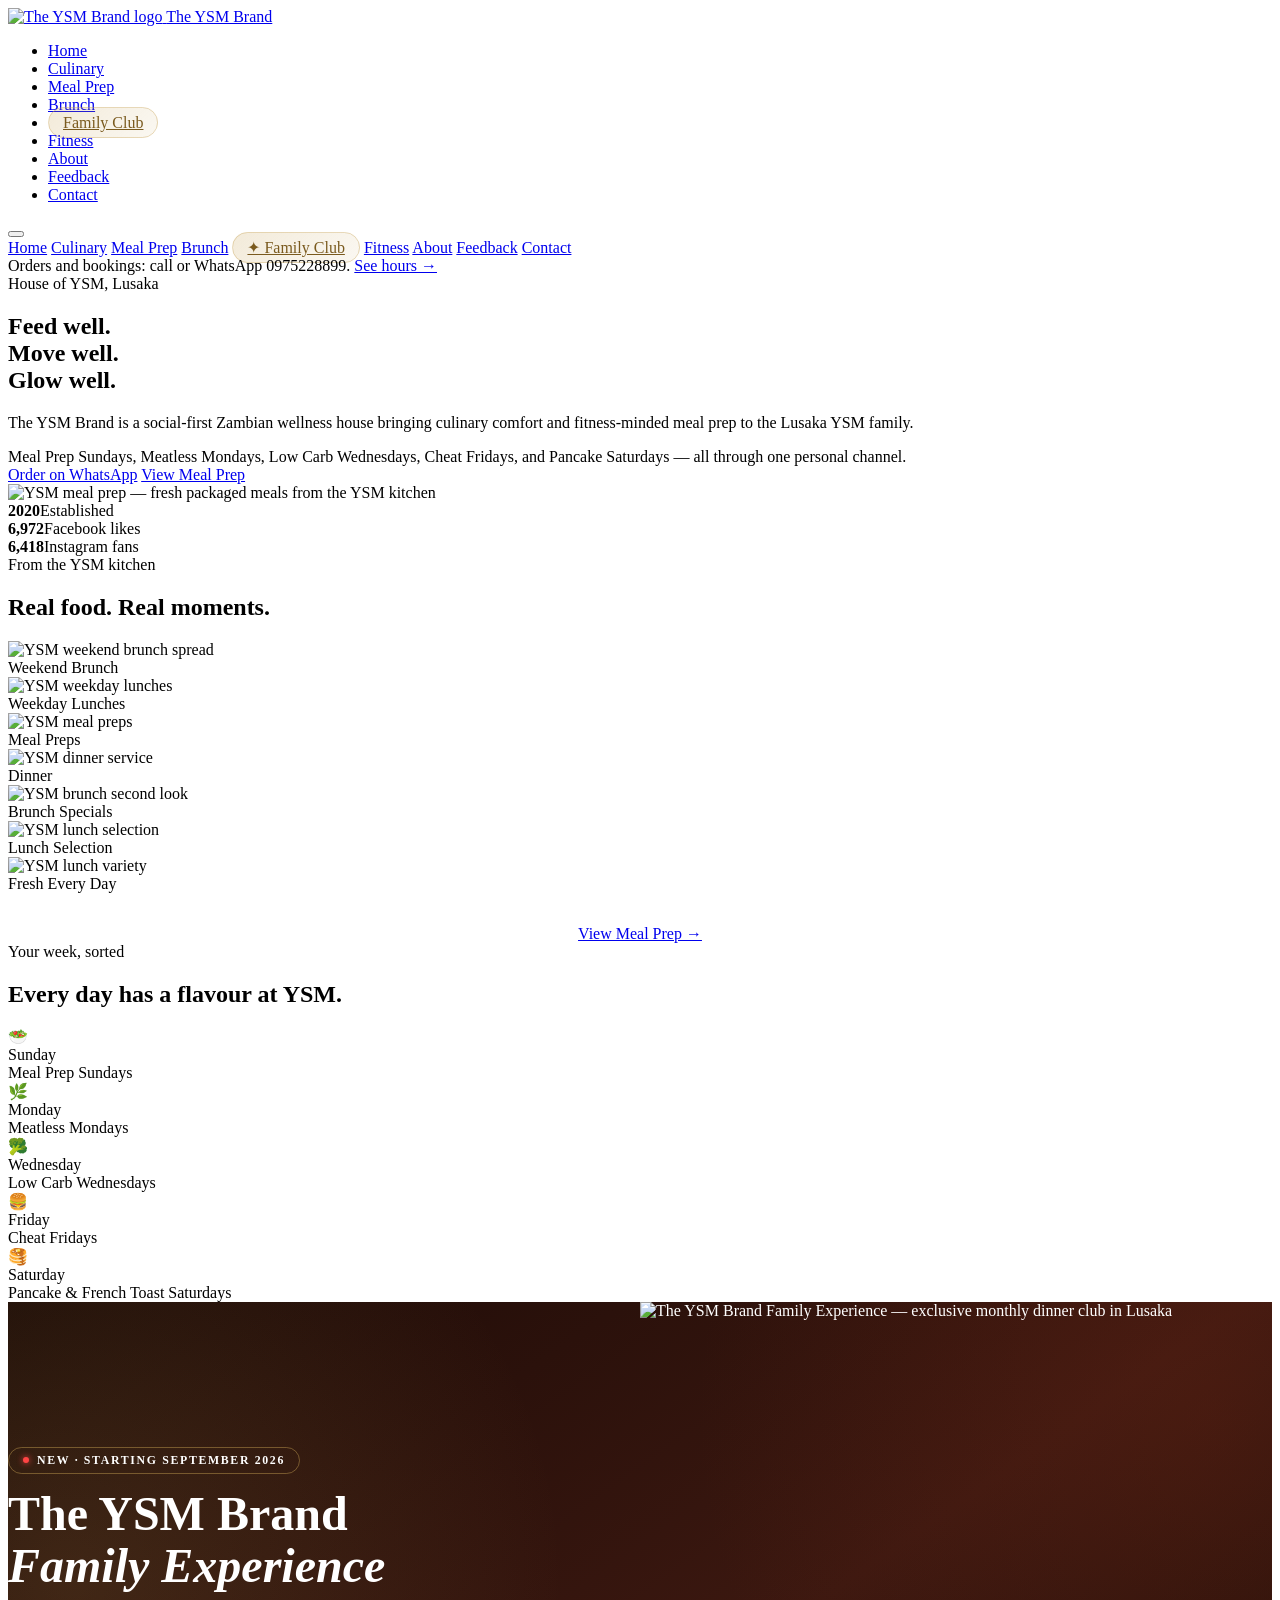
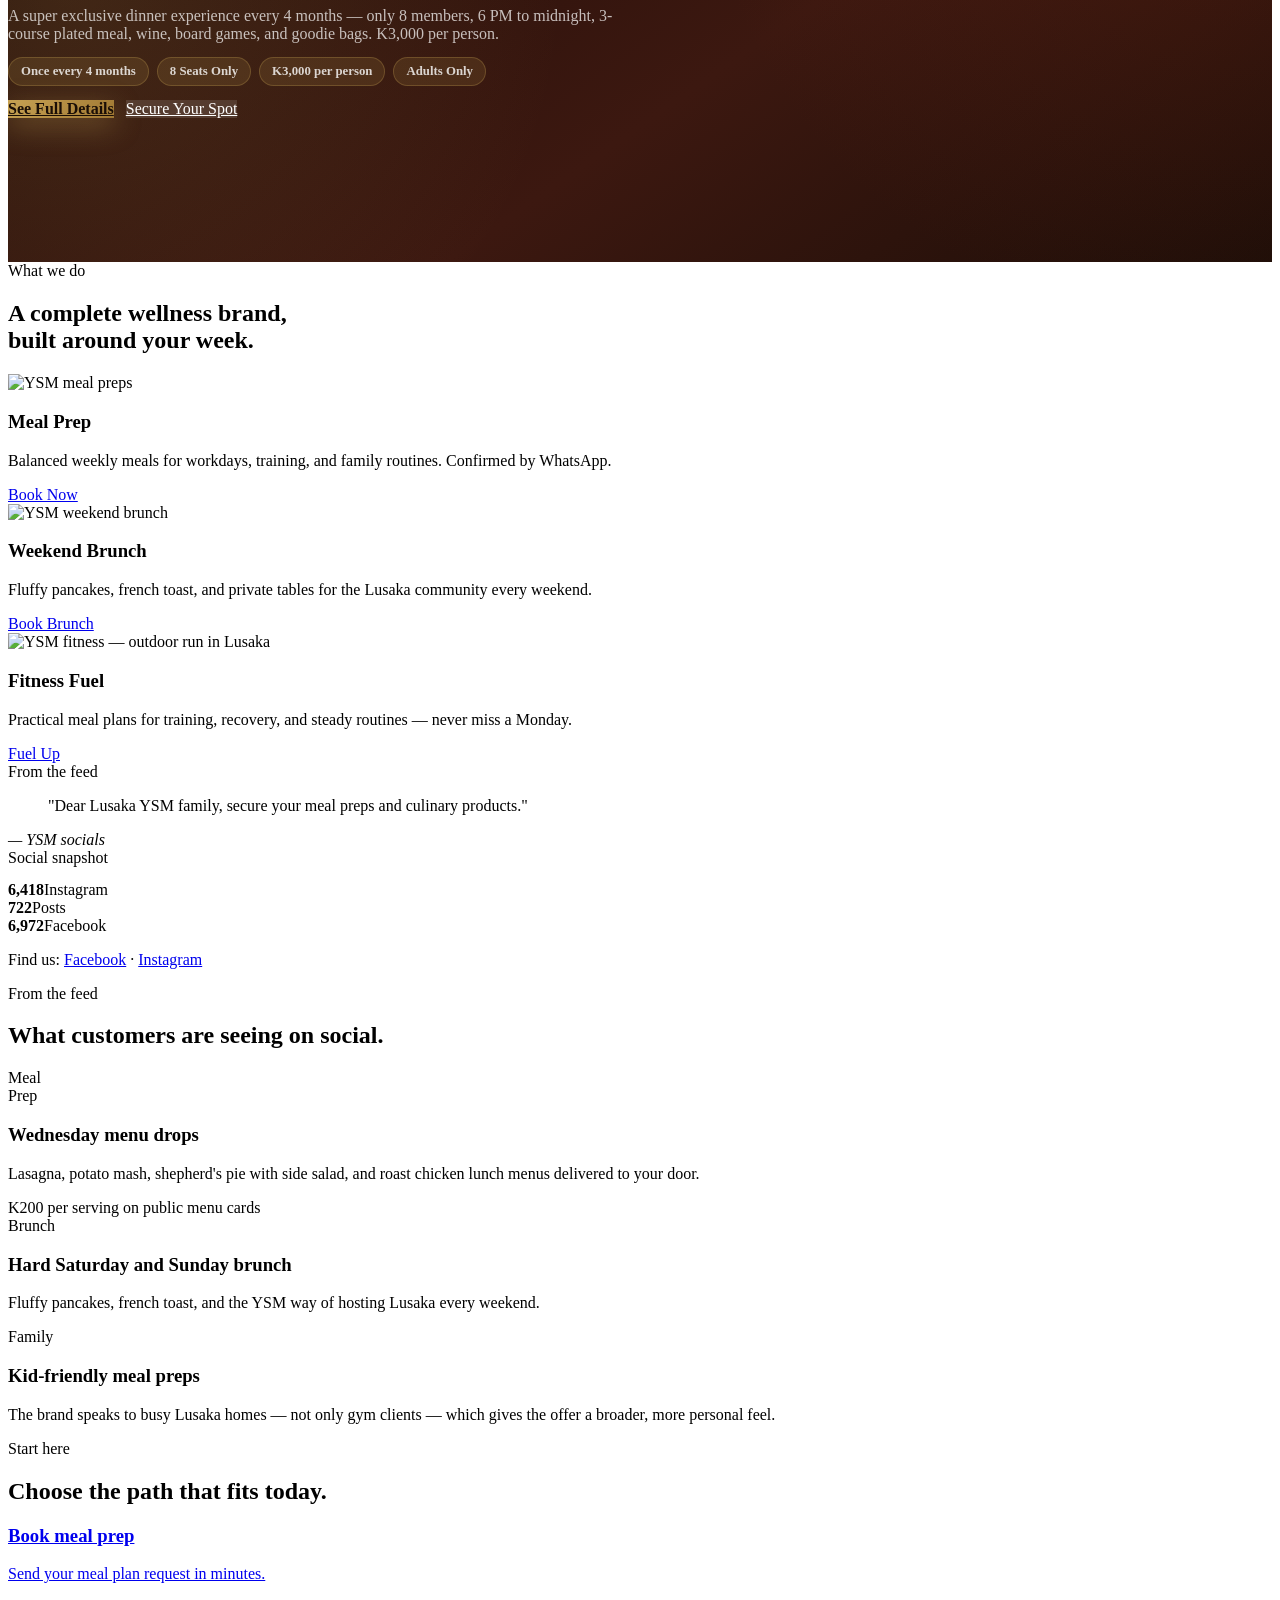
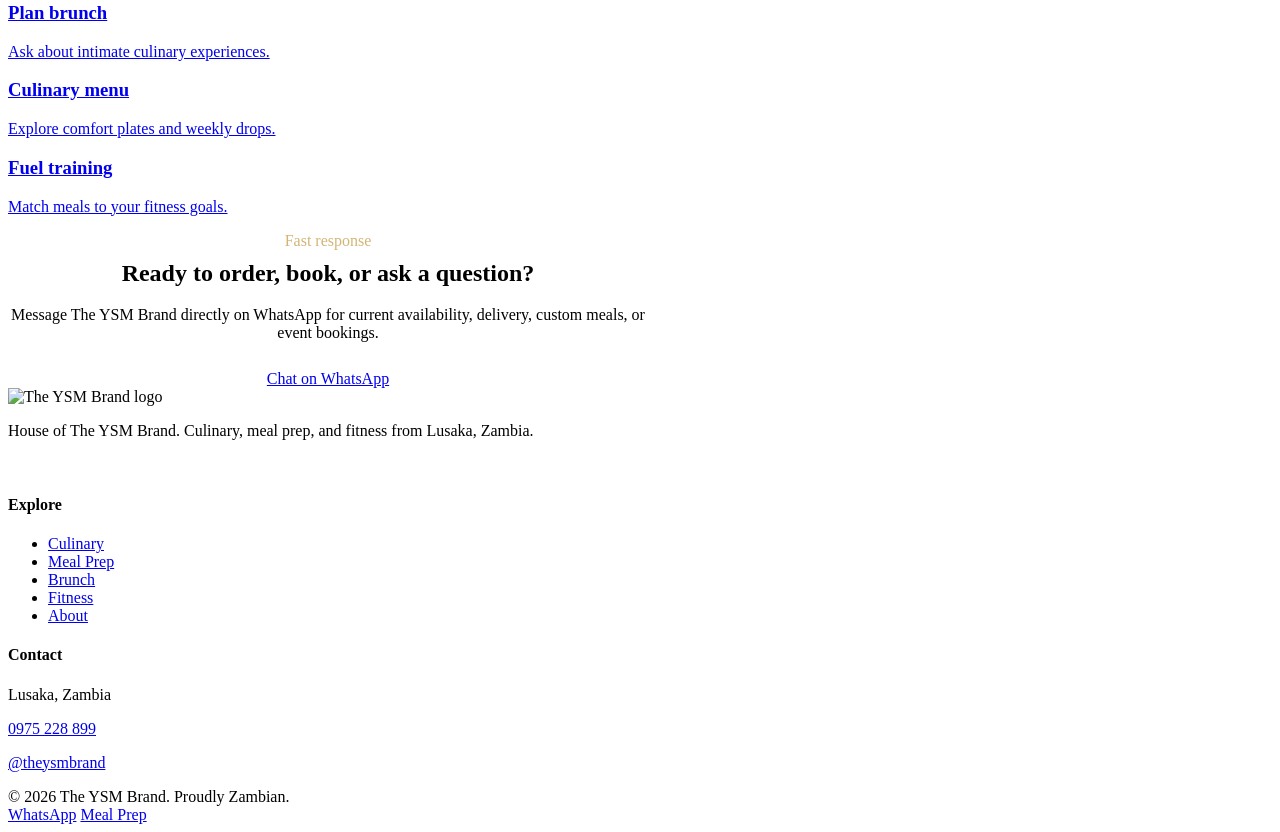
==== ysm-brand/index.html @ 79498c62 "Update index.html" ====
<!DOCTYPE html>
<html lang="en">
<head>
    <meta charset="UTF-8">
    <meta name="viewport" content="width=device-width, initial-scale=1.0">
    <title>The YSM Brand | Lusaka Wellness House</title>
    <meta name="description" content="The YSM Brand is a Lusaka wellness house for culinary experiences, meal prep, brunch, and fitness-focused nutrition.">
    <meta name="author" content="The YSM Brand">
    <meta name="robots" content="index, follow">
    <meta name="keywords" content="The YSM Brand, Lusaka wellness, Zambia, Lusaka meal prep, Lusaka brunch, fitness nutrition Zambia">
    <meta name="theme-color" content="#c7a253">
    <link rel="canonical" href="https://theysmbrand.com/">
    <meta property="og:site_name" content="The YSM Brand">
    <meta property="og:locale" content="en_ZM">
    <meta property="og:type" content="website">
    <meta property="og:title" content="The YSM Brand | Culinary, Meal Prep &amp; Fitness">
    <meta property="og:description" content="House of The YSM Brand in Lusaka, Zambia. Culinary experiences, meal prep, brunch, and fitness nutrition.">
    <meta property="og:url" content="https://theysmbrand.com/">
    <meta property="og:image" content="https://theysmbrand.com/images/social-preview.png">
    <meta property="og:image:width" content="1200">
    <meta property="og:image:height" content="630">
    <meta name="twitter:card" content="summary_large_image">
    <meta name="twitter:title" content="The YSM Brand | Lusaka Wellness House">
    <meta name="twitter:description" content="Culinary experiences, meal prep, brunch, and fitness nutrition from Lusaka, Zambia.">
    <meta name="twitter:image" content="https://theysmbrand.com/images/social-preview.png">
    <link rel="icon" href="favicon.ico" sizes="any">
    <link rel="icon" href="favicon-32x32.png" type="image/png" sizes="32x32">
    <link rel="apple-touch-icon" href="apple-touch-icon.png" sizes="180x180">
    <link rel="manifest" href="site.webmanifest">
    <link rel="stylesheet" href="css/styles.css">
    <link rel="stylesheet" href="css/family-experience.css">
    <link rel="preconnect" href="https://fonts.googleapis.com">
    <link rel="preconnect" href="https://fonts.gstatic.com" crossorigin>
    <link href="https://fonts.googleapis.com/css2?family=Playfair+Display:wght@600;700&family=Lato:wght@400;700;900&display=swap" rel="stylesheet">
</head>
<body>

    <!-- NAVBAR -->
    <nav class="navbar">
        <div class="container nav-container">
            <div class="logo">
                <a href="index.html">
                    <img src="images/ysm-logo.png" alt="The YSM Brand logo" class="logo-img">
                    <span class="logo-text">The YSM Brand</span>
                </a>
            </div>
            <ul class="nav-links">
                <li><a href="index.html" class="active">Home</a></li>
                <li><a href="culinary.html">Culinary</a></li>
                <li><a href="meal-prep.html">Meal Prep</a></li>
                <li><a href="brunch.html">Brunch</a></li>
                <li><a href="family-experience.html" class="nav-family">Family Club</a></li>
                <li><a href="fitness.html">Fitness</a></li>
                <li><a href="about.html">About</a></li>
                <li><a href="feedback.html">Feedback</a></li>
                <li><a href="contact.html" class="nav-cta">Contact</a></li>
            </ul>
            <button class="mobile-menu-toggle" aria-label="Open menu" id="menuToggle">
                <span></span><span></span><span></span>
            </button>
        </div>
    </nav>
    <nav class="mobile-nav-drawer" id="mobileNav">
        <a href="index.html">Home</a>
        <a href="culinary.html">Culinary</a>
        <a href="meal-prep.html">Meal Prep</a>
        <a href="brunch.html">Brunch</a>
        <a href="family-experience.html" class="nav-family">✦ Family Club</a>
        <a href="fitness.html">Fitness</a>
        <a href="about.html">About</a>
        <a href="feedback.html">Feedback</a>
        <a href="contact.html" class="nav-cta">Contact</a>
    </nav>

    <main>

        <!-- NOTICE BAR -->
        <div class="notice-bar">
            <div class="container">
                <span>Orders and bookings: call or WhatsApp 0975228899.</span>
                <a href="contact.html">See hours →</a>
            </div>
        </div>

        <!-- HERO -->
        <section class="hero">
            <div class="container hero-inner">
                <div class="hero-text">
                    <span class="eyebrow">House of YSM, Lusaka</span>
                    <h1>Feed well.<br>Move well.<br>Glow well.</h1>
                    <p class="hero-lede">The YSM Brand is a social-first Zambian wellness house bringing culinary comfort and fitness-minded meal prep to the Lusaka YSM family.</p>
                    <div class="hero-note">Meal Prep Sundays, Meatless Mondays, Low Carb Wednesdays, Cheat Fridays, and Pancake Saturdays — all through one personal channel.</div>
                    <div class="hero-actions">
                        <a href="https://wa.me/260975228899?text=Hi%20The%20YSM%20Brand,%20I%20would%20like%20to%20place%20an%20order" class="btn btn-whatsapp" target="_blank" rel="noopener">Order on WhatsApp</a>
                        <a href="meal-prep.html" class="btn btn-outline">View Meal Prep</a>
                    </div>
                </div>
                <div class="hero-photo-wrap">
                    <img src="images/ysm-meal-preps-main.jpg" alt="YSM meal prep — fresh packaged meals from the YSM kitchen" loading="eager">
                    <div class="hero-stats">
                        <div class="hero-stat"><strong>2020</strong><span>Established</span></div>
                        <div class="hero-stat"><strong>6,972</strong><span>Facebook likes</span></div>
                        <div class="hero-stat"><strong>6,418</strong><span>Instagram fans</span></div>
                    </div>
                </div>
            </div>
        </section>

        <!-- PHOTO GALLERY -->
        <section class="gallery-section">
            <div class="container">
                <span class="section-kicker">From the YSM kitchen</span>
                <h2 class="section-title">Real food. Real moments.</h2>
                <div class="photo-grid">
                    <div class="photo-grid-item tall">
                        <img src="images/brunch-ysm.jpg" alt="YSM weekend brunch spread" loading="lazy">
                        <div class="photo-label">Weekend Brunch</div>
                    </div>
                    <div class="photo-grid-item">
                        <img src="images/ysm-lunches.jpg" alt="YSM weekday lunches" loading="lazy">
                        <div class="photo-label">Weekday Lunches</div>
                    </div>
                    <div class="photo-grid-item">
                        <img src="images/ysm-meal-preps.jpg" alt="YSM meal preps" loading="lazy">
                        <div class="photo-label">Meal Preps</div>
                    </div>
                    <div class="photo-grid-item">
                        <img src="images/ysm-dinner.jpg" alt="YSM dinner service" loading="lazy">
                        <div class="photo-label">Dinner</div>
                    </div>
                    <div class="photo-grid-item">
                        <img src="images/brunch-ysm-2.jpg" alt="YSM brunch second look" loading="lazy">
                        <div class="photo-label">Brunch Specials</div>
                    </div>
                    <div class="photo-grid-item">
                        <img src="images/ysm-lunches-2.jpg" alt="YSM lunch selection" loading="lazy">
                        <div class="photo-label">Lunch Selection</div>
                    </div>
                    <div class="photo-grid-item wide">
                        <img src="images/ysm-lunches-3.jpg" alt="YSM lunch variety" loading="lazy">
                        <div class="photo-label">Fresh Every Day</div>
                    </div>
                </div>
                <div style="text-align:center;margin-top:32px">
                    <a href="meal-prep.html" class="btn btn-outline">View Meal Prep →</a>
                </div>
            </div>
        </section>

        <!-- WEEKLY SCHEDULE -->
        <section class="weekly-schedule">
            <div class="container">
                <div class="section-head">
                    <span class="section-kicker">Your week, sorted</span>
                    <h2 class="section-title">Every day has a flavour at YSM.</h2>
                </div>
                <div class="week-strip">
                    <div class="week-card">
                        <span class="week-emoji">🥗</span>
                        <div class="week-day">Sunday</div>
                        <div class="week-theme">Meal Prep Sundays</div>
                    </div>
                    <div class="week-card">
                        <span class="week-emoji">🌿</span>
                        <div class="week-day">Monday</div>
                        <div class="week-theme">Meatless Mondays</div>
                    </div>
                    <div class="week-card">
                        <span class="week-emoji">🥦</span>
                        <div class="week-day">Wednesday</div>
                        <div class="week-theme">Low Carb Wednesdays</div>
                    </div>
                    <div class="week-card">
                        <span class="week-emoji">🍔</span>
                        <div class="week-day">Friday</div>
                        <div class="week-theme">Cheat Fridays</div>
                    </div>
                    <div class="week-card">
                        <span class="week-emoji">🥞</span>
                        <div class="week-day">Saturday</div>
                        <div class="week-theme">Pancake &amp; French Toast Saturdays</div>
                    </div>
                </div>
            </div>
        </section>

        <!-- FAMILY EXPERIENCE PROMO -->
        <section class="fc-promo">
            <div class="container fc-promo-inner">
                <div class="fc-promo-text">
                    <div class="fc-promo-new">New · Starting September 2026</div>
                    <h2>The YSM Brand<br><em>Family Experience</em></h2>
                    <p>A super exclusive dinner experience every 4 months — only 8 members, 6 PM to midnight, 3-course plated meal, wine, board games, and goodie bags. K3,000 per person.</p>
                    <div class="fc-promo-chips">
                        <span class="fc-chip">Once every 4 months</span>
                        <span class="fc-chip">8 Seats Only</span>
                        <span class="fc-chip">K3,000 per person</span>
                        <span class="fc-chip">Adults Only</span>
                    </div>
                    <div class="fc-promo-actions">
                        <a href="family-experience.html" class="btn btn-gold">See Full Details</a>
                        <a href="https://wa.me/260975228899?text=Hi%20The%20YSM%20Brand,%20I%20would%20like%20to%20secure%20my%20spot%20for%20the%20YSM%20Family%20Experience%20dinner%20club" class="btn btn-glass" target="_blank" rel="noopener">Secure Your Spot</a>
                    </div>
                </div>
                <img class="fc-promo-image" src="images/ysm-family-experience.jpg" alt="The YSM Brand Family Experience — exclusive monthly dinner club in Lusaka" loading="lazy">
            </div>
        </section>

        <!-- WHAT WE DO -->
        <section class="warm-band">
            <div class="container">
                <div class="section-head">
                    <span class="section-kicker">What we do</span>
                    <h2 class="section-title">A complete wellness brand,<br>built around your week.</h2>
                </div>
                <div class="grid-3">
                    <div class="visual-card">
                        <img class="visual-card-img" src="images/ysm-meal-preps.jpg" alt="YSM meal preps">
                        <div class="visual-card-body">
                            <h3>Meal Prep</h3>
                            <p>Balanced weekly meals for workdays, training, and family routines. Confirmed by WhatsApp.</p>
                            <a href="meal-prep.html" class="btn btn-outline btn-sm" style="margin-top:14px;align-self:flex-start">Book Now</a>
                        </div>
                    </div>
                    <div class="visual-card">
                        <img class="visual-card-img" src="images/brunch-ysm.jpg" alt="YSM weekend brunch">
                        <div class="visual-card-body">
                            <h3>Weekend Brunch</h3>
                            <p>Fluffy pancakes, french toast, and private tables for the Lusaka community every weekend.</p>
                            <a href="brunch.html" class="btn btn-outline btn-sm" style="margin-top:14px;align-self:flex-start">Book Brunch</a>
                        </div>
                    </div>
                    <div class="visual-card">
                        <img class="visual-card-img" src="images/ysm-fitness-outdoor.jpg" alt="YSM fitness — outdoor run in Lusaka">
                        <div class="visual-card-body">
                            <h3>Fitness Fuel</h3>
                            <p>Practical meal plans for training, recovery, and steady routines — never miss a Monday.</p>
                            <a href="fitness.html" class="btn btn-outline btn-sm" style="margin-top:14px;align-self:flex-start">Fuel Up</a>
                        </div>
                    </div>
                </div>
            </div>
        </section>

        <!-- SOCIAL PROOF -->
        <section class="band">
            <div class="container social-proof-grid">
                <article class="voice-card">
                    <div>
                        <span class="section-kicker" style="margin-bottom:12px;display:block">From the feed</span>
                        <blockquote>"Dear Lusaka YSM family, secure your meal preps and culinary products."</blockquote>
                    </div>
                    <cite>— YSM socials</cite>
                </article>
                <div class="panel soft">
                    <span class="section-kicker">Social snapshot</span>
                    <div class="stats-grid" style="margin-top:14px">
                        <div class="stat"><strong>6,418</strong><span>Instagram</span></div>
                        <div class="stat"><strong>722</strong><span>Posts</span></div>
                        <div class="stat"><strong>6,972</strong><span>Facebook</span></div>
                    </div>
                    <p class="source-note">Find us: <a href="https://www.facebook.com/theysmbrand" target="_blank" rel="noopener">Facebook</a> · <a href="https://www.instagram.com/theysmbrand/" target="_blank" rel="noopener">Instagram</a></p>
                </div>
            </div>
        </section>

        <!-- MENU BOARD -->
        <section>
            <div class="container">
                <div class="section-head">
                    <span class="section-kicker">From the feed</span>
                    <h2 class="section-title">What customers are seeing on social.</h2>
                </div>
                <div class="menu-board">
                    <article class="menu-card">
                        <div class="menu-date">Meal<br>Prep</div>
                        <div>
                            <h3>Wednesday menu drops</h3>
                            <p>Lasagna, potato mash, shepherd's pie with side salad, and roast chicken lunch menus delivered to your door.</p>
                            <span class="menu-price">K200 per serving on public menu cards</span>
                        </div>
                    </article>
                    <article class="menu-card">
                        <div class="menu-date">Brunch</div>
                        <div>
                            <h3>Hard Saturday and Sunday brunch</h3>
                            <p>Fluffy pancakes, french toast, and the YSM way of hosting Lusaka every weekend.</p>
                        </div>
                    </article>
                    <article class="menu-card">
                        <div class="menu-date">Family</div>
                        <div>
                            <h3>Kid-friendly meal preps</h3>
                            <p>The brand speaks to busy Lusaka homes — not only gym clients — which gives the offer a broader, more personal feel.</p>
                        </div>
                    </article>
                </div>
            </div>
        </section>

        <!-- START HERE -->
        <section class="warm-band">
            <div class="container">
                <div class="section-head">
                    <span class="section-kicker">Start here</span>
                    <h2 class="section-title">Choose the path that fits today.</h2>
                </div>
                <div class="grid-4">
                    <a class="card card-link" href="meal-prep.html">
                        <h3>Book meal prep</h3>
                        <p>Send your meal plan request in minutes.</p>
                    </a>
                    <a class="card card-link" href="brunch.html">
                        <h3>Plan brunch</h3>
                        <p>Ask about intimate culinary experiences.</p>
                    </a>
                    <a class="card card-link" href="culinary.html">
                        <h3>Culinary menu</h3>
                        <p>Explore comfort plates and weekly drops.</p>
                    </a>
                    <a class="card card-link" href="fitness.html">
                        <h3>Fuel training</h3>
                        <p>Match meals to your fitness goals.</p>
                    </a>
                </div>
            </div>
        </section>

        <!-- CTA BAND -->
        <section class="dark-band">
            <div class="container" style="text-align:center;max-width:640px">
                <span class="section-kicker" style="color:rgba(199,162,83,0.8)">Fast response</span>
                <h2 class="section-title" style="margin-top:10px">Ready to order, book, or ask a question?</h2>
                <p class="section-lede" style="margin:0 0 28px">Message The YSM Brand directly on WhatsApp for current availability, delivery, custom meals, or event bookings.</p>
                <a href="https://wa.me/260975228899" class="btn btn-whatsapp" target="_blank" rel="noopener">Chat on WhatsApp</a>
            </div>
        </section>

    </main>

    <!-- FOOTER -->
    <footer class="footer">
        <div class="container footer-grid">
            <div>
                <img src="images/ysm-logo.png" alt="The YSM Brand logo" class="footer-logo">
                <p>House of The YSM Brand. Culinary, meal prep, and fitness from Lusaka, Zambia.</p>
                <div class="social-strip" style="margin-top:16px">
                    <a class="social-link" href="https://www.facebook.com/theysmbrand" target="_blank" rel="noopener" style="background:rgba(255,255,255,0.08);border-color:rgba(255,255,255,0.15);color:rgba(255,255,255,0.8)">Facebook</a>
                    <a class="social-link" href="https://www.instagram.com/theysmbrand/" target="_blank" rel="noopener" style="background:rgba(255,255,255,0.08);border-color:rgba(255,255,255,0.15);color:rgba(255,255,255,0.8)">Instagram</a>
                </div>
            </div>
            <div>
                <h4>Explore</h4>
                <ul>
                    <li><a href="culinary.html">Culinary</a></li>
                    <li><a href="meal-prep.html">Meal Prep</a></li>
                    <li><a href="brunch.html">Brunch</a></li>
                    <li><a href="fitness.html">Fitness</a></li>
                    <li><a href="about.html">About</a></li>
                </ul>
            </div>
            <div>
                <h4>Contact</h4>
                <p>Lusaka, Zambia</p>
                <p style="margin-top:10px"><a href="https://wa.me/260975228899">0975 228 899</a></p>
                <p style="margin-top:6px"><a href="https://www.instagram.com/theysmbrand/">@theysmbrand</a></p>
            </div>
        </div>
        <div class="container footer-bottom">&copy; 2026 The YSM Brand. Proudly Zambian.</div>
    </footer>

    <!-- MOBILE ACTION BAR -->
    <div class="mobile-action-bar">
        <a href="https://wa.me/260975228899" class="btn btn-whatsapp" target="_blank" rel="noopener">WhatsApp</a>
        <a href="meal-prep.html" class="btn btn-outline">Meal Prep</a>
    </div>

    <script src="js/main.js"></script>
    <script>
        const toggle = document.getElementById('menuToggle');
        const drawer = document.getElementById('mobileNav');
        toggle.addEventListener('click', () => {
            drawer.classList.toggle('active');
            toggle.setAttribute('aria-expanded', drawer.classList.contains('active'));
        });
    </script>
</body>
</html>
---- ysm-brand/css/family-experience.css ----
/* ============================================================
   YSM FAMILY EXPERIENCE — Luxury page styles
   ============================================================ */

/* Gold button */
.btn-gold {
    background: linear-gradient(135deg, #c7a253, #a07833);
    color: #1a0e06;
    font-weight: 900;
    box-shadow: 0 8px 28px rgba(199, 162, 83, 0.38);
}
.btn-gold:hover {
    background: linear-gradient(135deg, #d4b060, #b08840);
    transform: translateY(-2px);
    box-shadow: 0 14px 36px rgba(199, 162, 83, 0.48);
}

/* Glass button */
.btn-glass {
    background: rgba(255, 255, 255, 0.12);
    border-color: rgba(255, 255, 255, 0.35);
    color: #fff;
    backdrop-filter: blur(8px);
}
.btn-glass:hover {
    background: rgba(255, 255, 255, 0.22);
}

/* Family Experience nav pill */
.nav-family {
    background: linear-gradient(135deg, rgba(199, 162, 83, 0.22), rgba(199, 162, 83, 0.08)) !important;
    color: #7a5a1e !important;
    border: 1px solid rgba(199, 162, 83, 0.35) !important;
    border-radius: 999px !important;
    padding: 6px 14px !important;
}
.nav-family:hover, .nav-family.active {
    background: linear-gradient(135deg, rgba(199, 162, 83, 0.4), rgba(199, 162, 83, 0.18)) !important;
    color: #3c211b !important;
}

/* ============================================================
   HERO
   ============================================================ */
.fc-hero {
    position: relative;
    background: linear-gradient(160deg, #1a0a06 0%, #3c1810 40%, #1e0e08 100%);
    color: #fff;
    overflow: hidden;
    padding: 64px 0 0;
    display: flex;
    flex-direction: column;
    align-items: stretch;
}

.fc-hero-bg {
    position: absolute;
    inset: 0;
    background:
        radial-gradient(circle at 20% 30%, rgba(199, 162, 83, 0.18), transparent 50%),
        radial-gradient(circle at 80% 60%, rgba(120, 60, 30, 0.3), transparent 40%);
    pointer-events: none;
}

.fc-hero-inner {
    position: relative;
    z-index: 2;
    display: flex;
    flex-direction: column;
    align-items: flex-start;
    gap: 16px;
    padding-bottom: 48px;
    max-width: 720px;
}

.fc-badge {
    display: inline-flex;
    align-items: center;
    gap: 8px;
    padding: 6px 16px;
    border: 1px solid rgba(199, 162, 83, 0.5);
    border-radius: 999px;
    color: var(--gold);
    font-size: 0.78rem;
    font-weight: 900;
    letter-spacing: 0.12em;
    text-transform: uppercase;
}

.fc-title {
    font-family: var(--font-heading);
    font-size: clamp(2.4rem, 8vw, 5rem);
    line-height: 1.06;
    margin: 0;
    color: #fff;
}
.fc-title em {
    font-style: italic;
    color: var(--gold);
}

.fc-subtitle {
    font-family: var(--font-heading);
    font-style: italic;
    font-size: clamp(1rem, 3vw, 1.35rem);
    color: rgba(255, 255, 255, 0.75);
    margin: 0;
}

.fc-tagline {
    font-size: 0.9rem;
    color: rgba(199, 162, 83, 0.8);
    font-weight: 700;
    letter-spacing: 0.06em;
    margin: 0;
}

.fc-hero-stats {
    width: 100%;
    display: grid;
    grid-template-columns: repeat(3, minmax(0, 1fr));
    gap: 8px;
    margin-top: 8px;
}
.fc-hero-stats div {
    min-width: 0;
    padding: 12px 10px;
    border: 1px solid rgba(199, 162, 83, 0.28);
    border-radius: 10px;
    background: rgba(255, 255, 255, 0.08);
}
.fc-hero-stats strong {
    display: block;
    color: var(--gold);
    font-family: var(--font-heading);
    font-size: clamp(1.15rem, 5vw, 1.7rem);
    line-height: 1;
}
.fc-hero-stats span {
    display: block;
    margin-top: 5px;
    color: rgba(255, 255, 255, 0.68);
    font-size: 0.68rem;
    font-weight: 900;
    letter-spacing: 0.08em;
    text-transform: uppercase;
}

.fc-hero-actions {
    display: flex;
    flex-direction: column;
    gap: 12px;
    margin-top: 8px;
    width: 100%;
}

/* Hero flyer image — readable invite card, not a cropped decoration */
.fc-hero-flyer {
    position: relative;
    z-index: 2;
    width: 100%;
    padding: 0 16px 18px;
    background: linear-gradient(180deg, rgba(44, 8, 13, 0), rgba(44, 8, 13, 0.62));
}
.fc-hero-flyer img {
    width: 100%;
    height: auto;
    display: block;
    aspect-ratio: 2/3;
    object-fit: contain;
    object-position: top center;
    border-radius: 12px;
    background: #2c080d;
    box-shadow: 0 20px 60px rgba(0, 0, 0, 0.32);
}

/* ============================================================
   URGENCY BAR
   ============================================================ */
.fc-urgency {
    background: linear-gradient(90deg, #3c211b, #5b312a);
    padding: 14px 0;
}
.fc-urgency-inner {
    display: flex;
    align-items: center;
    gap: 12px;
    flex-wrap: wrap;
    font-size: 0.88rem;
    color: rgba(255, 255, 255, 0.88);
}
.fc-urgency-dot {
    width: 8px;
    height: 8px;
    border-radius: 50%;
    background: #ff4444;
    box-shadow: 0 0 8px #ff4444;
    flex-shrink: 0;
    animation: pulse-dot 1.6s infinite;
}
@keyframes pulse-dot {
    0%, 100% { opacity: 1; transform: scale(1); }
    50% { opacity: 0.6; transform: scale(0.85); }
}
.fc-urgency strong { color: #fff; }
.fc-urgency a { color: var(--gold); font-weight: 900; }

/* ============================================================
   DETAILS SECTION
   ============================================================ */
.fc-details { padding: 64px 0; background: var(--linen); }

.fc-details-grid {
    display: grid;
    gap: 32px;
}

/* Info cards */
.fc-info-cards { display: grid; gap: 12px; margin-top: 28px; }

.fc-info-card {
    display: grid;
    grid-template-columns: 44px 1fr;
    gap: 14px;
    align-items: center;
    padding: 16px 18px;
    background: var(--white);
    border: 1px solid var(--line);
    border-radius: var(--radius);
    box-shadow: var(--shadow-sm);
}
.fc-info-card--price {
    background: linear-gradient(135deg, rgba(199, 162, 83, 0.12), rgba(199, 162, 83, 0.04));
    border-color: rgba(199, 162, 83, 0.35);
}
.fc-info-icon {
    width: 38px;
    height: 38px;
    border-radius: 50%;
    display: grid;
    place-items: center;
    background: rgba(199, 162, 83, 0.15);
    color: #8a6728;
    border: 1px solid rgba(199, 162, 83, 0.35);
    font-family: var(--font-heading);
    font-size: 0.78rem;
    font-weight: 700;
    line-height: 1;
}
.fc-info-card strong { display: block; font-weight: 900; color: var(--espresso); font-size: 0.95rem; }
.fc-info-card span { display: block; font-size: 0.82rem; color: var(--muted); margin-top: 2px; }

/* Inclusions card */
.fc-inclusions-card {
    background: linear-gradient(160deg, #2a1208 0%, #3c1810 100%);
    border-radius: var(--radius-lg);
    padding: 32px 28px;
    box-shadow: 0 20px 60px rgba(36, 23, 19, 0.28);
}
.fc-inclusions-title {
    font-family: var(--font-heading);
    font-size: 1.5rem;
    color: var(--gold);
    margin: 0 0 24px;
    padding-bottom: 16px;
    border-bottom: 1px solid rgba(199, 162, 83, 0.25);
}
.fc-include-list {
    list-style: none;
    padding: 0;
    margin: 0;
    display: grid;
    gap: 16px;
}
.fc-include-list li {
    display: grid;
    grid-template-columns: 36px 1fr;
    gap: 12px;
    align-items: start;
}
.fc-include-icon {
    width: 30px;
    height: 30px;
    border-radius: 50%;
    display: grid;
    place-items: center;
    background: rgba(199, 162, 83, 0.12);
    color: var(--gold);
    border: 1px solid rgba(199, 162, 83, 0.28);
    font-family: var(--font-heading);
    font-size: 0.72rem;
    font-weight: 700;
}
.fc-include-list strong { display: block; color: #fff; font-size: 0.95rem; font-weight: 900; }
.fc-include-list span { display: block; color: rgba(255, 255, 255, 0.58); font-size: 0.82rem; margin-top: 2px; }

/* ============================================================
   QUOTE BAND
   ============================================================ */
.fc-quote-band {
    padding: 60px 0;
    background: linear-gradient(135deg, #1a0a06, #3c1810);
}
.fc-quote {
    font-family: var(--font-heading);
    font-style: italic;
    font-size: clamp(1.3rem, 4vw, 2.2rem);
    color: #fff;
    margin: 0 0 16px;
    line-height: 1.3;
}
.fc-cite { color: var(--gold); font-weight: 900; font-size: 0.9rem; }

/* ============================================================
   BOOKING & PAYMENT
   ============================================================ */
.fc-booking {
    padding: 72px 0;
    background:
        linear-gradient(160deg, rgba(26, 10, 6, 0.94), rgba(60, 24, 16, 0.94)),
        url('../images/family-gallery/family-gallery-09.jpg');
    background-size: cover;
    background-position: center;
    color: #fff;
}
.fc-booking .section-title {
    color: #fff;
}
.fc-booking .section-kicker {
    color: rgba(199, 162, 83, 0.9);
}
.fc-booking .section-lede {
    color: rgba(255, 255, 255, 0.76);
}
.fc-booking-grid {
    display: grid;
    gap: 32px;
    align-items: start;
}
.fc-payment-note {
    display: grid;
    gap: 6px;
    margin-top: 24px;
    padding: 18px;
    border: 1px solid rgba(199, 162, 83, 0.36);
    border-radius: var(--radius);
    background: rgba(255, 255, 255, 0.08);
}
.fc-payment-note strong {
    display: block;
    color: var(--gold);
    font-family: var(--font-heading);
    font-size: 1.35rem;
    line-height: 1;
}
.fc-payment-note span {
    color: rgba(255, 255, 255, 0.68);
    font-size: 0.9rem;
    line-height: 1.55;
}
.fc-after-pay {
    margin-top: 0;
    padding: 22px;
    border-radius: var(--radius);
    background: rgba(0, 0, 0, 0.18);
    border: 1px solid rgba(255, 255, 255, 0.12);
}
.fc-after-pay h3 {
    color: #fff;
    font-size: 1.2rem;
    margin: 0 0 12px;
}
.fc-after-pay ul {
    margin: 0;
    padding: 0;
    list-style: none;
    display: grid;
    gap: 10px;
}
.fc-after-pay li {
    position: relative;
    padding-left: 22px;
    color: rgba(255, 255, 255, 0.72);
    font-size: 0.94rem;
    line-height: 1.5;
}
.fc-after-pay li::before {
    content: "";
    position: absolute;
    left: 0;
    top: 0.62em;
    width: 8px;
    height: 8px;
    border-radius: 50%;
    background: var(--gold);
}
.fc-booking-form {
    padding: 22px 18px;
    border-radius: var(--radius-lg);
    border: 1px solid rgba(255, 255, 255, 0.22);
    background: rgba(255, 255, 255, 0.11);
    box-shadow: 0 24px 70px rgba(0, 0, 0, 0.32);
    backdrop-filter: blur(18px) saturate(140%);
    -webkit-backdrop-filter: blur(18px) saturate(140%);
}
.fc-field {
    margin-bottom: 18px;
}
.fc-field label {
    display: block;
    margin-bottom: 8px;
    color: rgba(238, 213, 162, 0.95);
    font-size: 0.72rem;
    font-weight: 900;
    letter-spacing: 0.12em;
    text-transform: uppercase;
}
.fc-field input {
    width: 100%;
    min-height: 48px;
    padding: 13px 15px;
    border-radius: 8px;
    border: 1px solid transparent;
    background: rgba(255, 255, 255, 0.94);
    color: var(--ink);
    font-size: 1rem;
    transition: border-color 0.2s ease, box-shadow 0.2s ease;
}
.fc-field input:focus {
    outline: none;
    border-color: var(--gold);
    box-shadow: 0 0 0 3px rgba(199, 162, 83, 0.28);
}
.fc-err {
    display: none;
    margin-top: 7px;
    color: #ffd9d9;
    font-size: 0.82rem;
    line-height: 1.45;
}
.fc-field.invalid input {
    border-color: #ff9d9d;
}
.fc-field.invalid .fc-err {
    display: block;
}
.fc-stepper {
    width: min(100%, 248px);
    display: flex;
    align-items: center;
    justify-content: space-between;
    gap: 12px;
    padding: 8px 10px;
    border-radius: 999px;
    background: rgba(255, 255, 255, 0.94);
}
.fc-stepper button {
    width: 44px;
    height: 44px;
    border-radius: 50%;
    background: var(--espresso);
    color: #fff;
    font-size: 1.35rem;
    line-height: 1;
    transition: transform 0.2s ease, background 0.2s ease, opacity 0.2s ease;
}
.fc-stepper button:hover {
    background: #241713;
    transform: scale(1.05);
}
.fc-stepper button:disabled {
    opacity: 0.35;
    cursor: not-allowed;
    transform: none;
}
.fc-count {
    color: var(--espresso);
    font-family: var(--font-heading);
    font-size: 1.45rem;
    min-width: 36px;
    text-align: center;
}
.fc-total-row {
    display: flex;
    align-items: baseline;
    justify-content: space-between;
    gap: 12px;
    margin: 10px 0 22px;
    padding-top: 18px;
    border-top: 1px dashed rgba(255, 255, 255, 0.3);
}
.fc-total-row > span {
    color: rgba(238, 213, 162, 0.95);
    font-size: 0.75rem;
    font-weight: 900;
    letter-spacing: 0.1em;
    text-transform: uppercase;
}
.fc-total-row strong {
    color: #fff;
    font-family: var(--font-heading);
    font-size: clamp(1.55rem, 6vw, 2.1rem);
    line-height: 1;
    white-space: nowrap;
}
.fc-total-row small {
    color: rgba(238, 213, 162, 0.9);
    font-family: var(--font-body);
    font-size: 0.85rem;
}
.fc-segmented {
    display: grid;
    grid-template-columns: 1fr 1fr;
    gap: 10px;
}
.fc-segmented button {
    min-height: 46px;
    padding: 10px 8px;
    border-radius: 8px;
    border: 1px solid rgba(255, 255, 255, 0.28);
    background: rgba(255, 255, 255, 0.1);
    color: rgba(255, 255, 255, 0.86);
    font-size: 0.82rem;
    font-weight: 900;
    transition: background 0.2s ease, color 0.2s ease, box-shadow 0.2s ease;
}
.fc-segmented button.active {
    border-color: transparent;
    background: linear-gradient(135deg, #e6cd97, var(--gold) 60%, #a07833);
    color: #1a0e06;
    box-shadow: 0 10px 28px rgba(199, 162, 83, 0.34);
}
.fc-momo-card {
    display: grid;
    gap: 10px;
    margin: -2px 0 18px;
    padding: 14px;
    border-radius: var(--radius);
    border: 1px solid rgba(199, 162, 83, 0.4);
    background: rgba(0, 0, 0, 0.2);
}
.fc-momo-row {
    display: grid;
    grid-template-columns: 1fr;
    gap: 8px;
    padding: 13px;
    border-radius: 8px;
    background: rgba(255, 255, 255, 0.08);
}
.fc-momo-row span {
    color: rgba(238, 213, 162, 0.92);
    font-size: 0.74rem;
    font-weight: 900;
    letter-spacing: 0.08em;
    text-transform: uppercase;
}
.fc-momo-row strong {
    color: #fff;
    font-family: var(--font-heading);
    font-size: 1.2rem;
}
.fc-copy-btn {
    width: fit-content;
    min-height: 36px;
    padding: 8px 14px;
    border-radius: 999px;
    border: 1px solid rgba(199, 162, 83, 0.5);
    background: rgba(199, 162, 83, 0.16);
    color: #e6cd97;
    font-size: 0.74rem;
    font-weight: 900;
    letter-spacing: 0.08em;
    text-transform: uppercase;
    transition: background 0.2s ease, color 0.2s ease;
}
.fc-copy-btn:hover,
.fc-copy-btn.copied {
    background: var(--gold);
    color: #1a0e06;
}
.fc-submit-btn {
    width: 100%;
    min-height: 54px;
    display: inline-flex;
    align-items: center;
    justify-content: center;
    gap: 12px;
    margin-top: 4px;
    padding: 15px 18px;
    border-radius: 999px;
    background: linear-gradient(135deg, #e6cd97, var(--gold) 58%, #a07833);
    color: #1a0e06;
    box-shadow: 0 12px 34px rgba(199, 162, 83, 0.38);
    font-size: 0.82rem;
    font-weight: 900;
    letter-spacing: 0.1em;
    text-transform: uppercase;
    transition: transform 0.2s ease, opacity 0.2s ease;
}
.fc-submit-btn:hover {
    transform: translateY(-2px);
}
.fc-submit-btn:disabled {
    opacity: 0.75;
    cursor: wait;
    transform: none;
}
.fc-spinner {
    display: none;
    width: 18px;
    height: 18px;
    border-radius: 50%;
    border: 2.5px solid rgba(26, 14, 6, 0.28);
    border-top-color: #1a0e06;
    animation: fc-spin 0.8s linear infinite;
}
.fc-spinner.show {
    display: inline-block;
}
@keyframes fc-spin {
    to { transform: rotate(360deg); }
}
.fc-form-note {
    margin-top: 14px;
    color: rgba(255, 255, 255, 0.58);
    font-size: 0.82rem;
    line-height: 1.45;
    text-align: center;
}

/* ============================================================
   MERCH & EXTRAS
   ============================================================ */
.fc-merch {
    padding: 72px 0;
    background:
        linear-gradient(180deg, #fffaf3 0%, #f7f0e6 100%);
}
.fc-merch-head {
    display: grid;
    gap: 14px;
    margin-bottom: 30px;
}
.fc-merch-head .section-title {
    margin-top: 8px;
}
.fc-merch-head .section-lede {
    max-width: 680px;
}
.fc-merch-feature {
    display: grid;
    gap: 0;
    overflow: hidden;
    border: 1px solid rgba(199, 162, 83, 0.26);
    border-radius: var(--radius);
    background: #1a0a06;
    box-shadow: 0 18px 48px rgba(60, 33, 27, 0.14);
}
.fc-merch-feature img {
    width: 100%;
    aspect-ratio: 4 / 3;
    object-fit: cover;
    object-position: center;
    background: #241713;
}
.fc-merch-feature-copy {
    display: grid;
    gap: 14px;
    padding: 24px 20px;
    color: #fff;
}
.fc-merch-label {
    width: fit-content;
    padding: 5px 11px;
    border-radius: 999px;
    border: 1px solid rgba(199, 162, 83, 0.45);
    color: rgba(238, 213, 162, 0.96);
    font-size: 0.68rem;
    font-weight: 900;
    letter-spacing: 0.12em;
    text-transform: uppercase;
}
.fc-merch-feature h3 {
    color: #fff;
    font-size: clamp(1.55rem, 6vw, 2.4rem);
}
.fc-merch-feature p {
    color: rgba(255, 255, 255, 0.72);
    line-height: 1.65;
}
.fc-merch-actions {
    display: grid;
    gap: 10px;
    margin-top: 4px;
}
.fc-merch-feature .btn-outline {
    color: #fff;
    border-color: rgba(255, 255, 255, 0.34);
}
.fc-merch-grid {
    display: grid;
    gap: 14px;
    margin-top: 18px;
}
.fc-merch-card {
    display: grid;
    grid-template-columns: 104px 1fr;
    gap: 14px;
    align-items: center;
    min-height: 136px;
    padding: 14px;
    border: 1px solid rgba(60, 33, 27, 0.1);
    border-radius: var(--radius);
    background: var(--white);
    box-shadow: var(--shadow-sm);
}
.fc-merch-card img {
    width: 104px;
    height: 104px;
    object-fit: contain;
    border-radius: 8px;
    background: #f1eadf;
}
.fc-merch-card span {
    display: block;
    margin-bottom: 4px;
    color: #8a6728;
    font-size: 0.72rem;
    font-weight: 900;
    letter-spacing: 0.12em;
    text-transform: uppercase;
}
.fc-merch-card h3 {
    margin: 0 0 5px;
    font-size: 1.08rem;
}
.fc-merch-card p {
    color: var(--muted);
    font-size: 0.88rem;
    line-height: 1.45;
}

/* ============================================================
   HOW TO JOIN - STEPS
   ============================================================ */
.fc-step {
    background: var(--white);
    border: 1px solid var(--line);
    border-radius: var(--radius);
    padding: 28px 24px;
    text-align: center;
    box-shadow: var(--shadow-sm);
}
.fc-step-num {
    width: 52px;
    height: 52px;
    border-radius: 50%;
    background: linear-gradient(135deg, var(--gold), #a07833);
    color: #1a0e06;
    font-family: var(--font-heading);
    font-size: 1.5rem;
    font-weight: 700;
    display: flex;
    align-items: center;
    justify-content: center;
    margin: 0 auto 16px;
    box-shadow: 0 6px 20px rgba(199, 162, 83, 0.35);
}
.fc-step h3 { font-size: 1.2rem; margin-bottom: 10px; }
.fc-step p { color: var(--muted); font-size: 0.92rem; }

/* ============================================================
   FAQ
   ============================================================ */
.fc-faq {
    background: var(--linen);
    padding: 72px 0;
}
.fc-faq-list {
    display: grid;
    gap: 10px;
    max-width: 800px;
    margin: 0 auto;
}
.fc-accordion {
    overflow: hidden;
    border: 1px solid rgba(199, 162, 83, 0.24);
    border-radius: var(--radius);
    background: var(--white);
    box-shadow: 0 8px 30px rgba(60, 33, 27, 0.08);
}
.fc-accordion-q {
    width: 100%;
    min-height: 54px;
    display: flex;
    align-items: center;
    justify-content: space-between;
    gap: 14px;
    padding: 17px 18px;
    color: var(--espresso);
    text-align: left;
    font-family: var(--font-heading);
    font-size: 1.05rem;
    line-height: 1.3;
}
.fc-plus {
    position: relative;
    flex: 0 0 22px;
    width: 22px;
    height: 22px;
}
.fc-plus::before,
.fc-plus::after {
    content: "";
    position: absolute;
    border-radius: 2px;
    background: var(--gold);
    transition: transform 0.25s ease, opacity 0.25s ease;
}
.fc-plus::before {
    left: 0;
    top: 50%;
    width: 100%;
    height: 2px;
    transform: translateY(-50%);
}
.fc-plus::after {
    left: 50%;
    top: 0;
    width: 2px;
    height: 100%;
    transform: translateX(-50%);
}
.fc-accordion.open .fc-plus::after {
    opacity: 0;
    transform: translateX(-50%) rotate(90deg);
}
.fc-accordion-a {
    max-height: 0;
    overflow: hidden;
    transition: max-height 0.3s ease;
}
.fc-accordion-a p {
    padding: 0 18px 18px;
    color: var(--muted);
    font-size: 0.95rem;
    line-height: 1.65;
}
.fc-accordion.open .fc-accordion-a {
    max-height: 220px;
}

/* ============================================================
   FINAL CTA
   ============================================================ */
.fc-final-cta {
    padding: 64px 0;
    background: linear-gradient(145deg, #1a0a06, #3c1810);
    color: #fff;
}
.fc-final-inner {
    display: flex;
    flex-direction: column;
    gap: 32px;
}
.fc-final-inner h2 {
    font-size: clamp(1.8rem, 5vw, 3rem);
    color: #fff;
    margin: 0 0 12px;
    line-height: 1.15;
}
.fc-final-inner p { color: rgba(255, 255, 255, 0.7); font-size: 1.05rem; margin: 0; }
.fc-cta-actions { display: flex; flex-direction: column; gap: 16px; }
.fc-cta-number { display: flex; flex-direction: column; gap: 4px; }
.fc-cta-number span { font-size: 0.8rem; color: rgba(255, 255, 255, 0.5); font-weight: 700; text-transform: uppercase; letter-spacing: 0.1em; }
.fc-cta-number a { font-family: var(--font-heading); font-size: 1.6rem; color: var(--gold); font-weight: 700; }

/* ============================================================
   HOMEPAGE PROMO — used in index.html
   ============================================================ */
.fc-promo {
    padding: 0;
    background: linear-gradient(145deg, #1a0a06 0%, #3c1810 60%, #1e0e08 100%);
    color: #fff;
    position: relative;
    overflow: hidden;
}
.fc-promo::before {
    content: "";
    position: absolute;
    inset: 0;
    background:
        radial-gradient(circle at 5% 50%, rgba(199, 162, 83, 0.16), transparent 40%),
        radial-gradient(circle at 95% 20%, rgba(120, 40, 20, 0.25), transparent 40%);
    pointer-events: none;
}
.fc-promo-inner {
    position: relative;
    z-index: 1;
    display: grid;
    gap: 0;
}
.fc-promo-text {
    padding: 52px 0 36px;
    display: flex;
    flex-direction: column;
    gap: 14px;
}
.fc-promo-new {
    display: inline-flex;
    align-items: center;
    gap: 8px;
    padding: 5px 14px;
    border: 1px solid rgba(199, 162, 83, 0.45);
    border-radius: 999px;
    color: var(--gold);
    font-size: 0.74rem;
    font-weight: 900;
    letter-spacing: 0.14em;
    text-transform: uppercase;
    width: fit-content;
}
.fc-promo-new::before {
    content: "";
    width: 6px;
    height: 6px;
    border-radius: 50%;
    background: #ff4444;
    box-shadow: 0 0 6px #ff4444;
    animation: pulse-dot 1.6s infinite;
}
.fc-promo-text h2 {
    font-size: clamp(1.8rem, 5vw, 3rem);
    color: #fff;
    margin: 0;
    line-height: 1.1;
}
.fc-promo-text h2 em {
    font-style: italic;
    color: var(--gold);
}
.fc-promo-text p { color: rgba(255, 255, 255, 0.72); font-size: 1rem; margin: 0; }
.fc-promo-chips {
    display: flex;
    flex-wrap: wrap;
    gap: 8px;
}
.fc-chip {
    padding: 6px 12px;
    background: rgba(199, 162, 83, 0.14);
    border: 1px solid rgba(199, 162, 83, 0.28);
    border-radius: 999px;
    color: rgba(255, 255, 255, 0.8);
    font-size: 0.8rem;
    font-weight: 700;
}
.fc-promo-actions { display: flex; flex-wrap: wrap; gap: 12px; }
.fc-promo-image {
    width: 100%;
    aspect-ratio: 4/3;
    object-fit: cover;
    object-position: top center;
    display: block;
}

/* ============================================================
   RESPONSIVE
   ============================================================ */
@media (min-width: 640px) {
    .fc-hero-actions { flex-direction: row; }
    .fc-cta-actions { flex-direction: row; align-items: center; }
    .fc-hero-inner { flex-direction: column; align-items: flex-start; }
    .fc-hero-flyer { max-width: 460px; margin: 0 auto; }
    .fc-booking-form { padding: 28px; }
    .fc-momo-row {
        grid-template-columns: 1fr auto auto;
        align-items: center;
    }
    .fc-merch-feature {
        grid-template-columns: 0.95fr 1.05fr;
        align-items: stretch;
    }
    .fc-merch-feature img {
        height: 100%;
        min-height: 360px;
        aspect-ratio: auto;
    }
    .fc-merch-actions {
        display: flex;
        flex-wrap: wrap;
    }
    .fc-merch-grid {
        grid-template-columns: repeat(3, 1fr);
    }
    .fc-merch-card {
        grid-template-columns: 1fr;
        align-items: start;
        min-height: 0;
    }
    .fc-merch-card img {
        width: 100%;
        height: auto;
        aspect-ratio: 1 / 1;
    }
    .fc-promo-inner { grid-template-columns: 1fr 1fr; align-items: center; }
    .fc-promo-text { padding: 52px 0; }
    .fc-promo-actions { flex-direction: row; }
}

@media (min-width: 1024px) {
    .fc-hero {
        flex-direction: row;
        align-items: stretch;
        padding: 0;
    }
    .fc-hero-inner {
        flex: 1;
        padding: 80px 0 80px;
        justify-content: center;
    }
    .fc-hero-flyer {
        flex: 0 0 42%;
        max-width: 42%;
        align-self: stretch;
        display: flex;
        align-items: center;
        justify-content: center;
        padding: 28px 28px 28px 0;
        background: transparent;
    }
    .fc-hero-flyer img {
        width: min(100%, 430px);
        height: auto;
        max-height: calc(100vh - 132px);
        min-height: 0;
        aspect-ratio: 2/3;
        object-fit: contain;
        object-position: top center;
    }
    .fc-details-grid { grid-template-columns: 1fr 1fr; gap: 48px; align-items: start; }
    .fc-booking-grid { grid-template-columns: 0.9fr 1.1fr; gap: 48px; }
    .fc-booking-copy { position: sticky; top: 100px; }
    .fc-booking-form { grid-column: 2; grid-row: 1 / span 2; }
    .fc-after-pay { grid-column: 1; grid-row: 2; }
    .fc-merch-head {
        grid-template-columns: 1fr 0.85fr;
        align-items: end;
        margin-bottom: 36px;
    }
    .fc-merch-feature-copy {
        padding: 42px;
        align-content: center;
    }
    .fc-final-inner { flex-direction: row; align-items: center; justify-content: space-between; }
    .fc-cta-actions { flex-direction: column; align-items: flex-end; gap: 12px; }
    .fc-promo-image { aspect-ratio: 3/4; max-height: 560px; }
}

@media (max-width: 639px) {
    .fc-hero {
        padding-top: 44px;
    }
    .fc-hero-inner {
        gap: 14px;
        padding-bottom: 34px;
    }
    .fc-badge {
        max-width: 100%;
        white-space: normal;
        line-height: 1.35;
    }
    .fc-title {
        font-size: clamp(2.35rem, 15vw, 3.1rem);
    }
    .fc-hero-actions {
        gap: 10px;
        margin-top: 4px;
    }
    .fc-hero-stats {
        gap: 7px;
    }
    .fc-hero-stats div {
        padding: 11px 9px;
    }
    .fc-hero-stats strong {
        font-size: clamp(1.12rem, 6vw, 1.5rem);
    }
    .fc-hero-flyer {
        padding: 0 16px 16px;
    }
}

@media (max-width: 360px) {
    .fc-merch-card {
        grid-template-columns: 88px 1fr;
        gap: 12px;
        padding: 12px;
    }
    .fc-merch-card img {
        width: 88px;
        height: 88px;
    }
}

/* ============================================================
   GALLERY
   ============================================================ */
.fc-gallery {
    background: #fbf7ef;
    padding: 72px 0;
}
.fc-gallery-grid {
    display: grid;
    grid-template-columns: repeat(2, 1fr);
    gap: 12px;
}
.fc-gallery-item {
    position: relative;
    display: block;
    padding: 0;
    margin: 0;
    border: none;
    border-radius: 10px;
    overflow: hidden;
    cursor: pointer;
    aspect-ratio: 1 / 1;
    background: #eee2c9;
}
.fc-gallery-item img {
    width: 100%;
    height: 100%;
    object-fit: cover;
    display: block;
    transition: transform 0.4s ease;
}
.fc-gallery-item:hover img {
    transform: scale(1.06);
}
.fc-gallery-item::after {
    content: '';
    position: absolute;
    inset: 0;
    background: linear-gradient(180deg, rgba(26,14,6,0) 60%, rgba(26,14,6,0.35) 100%);
    opacity: 0;
    transition: opacity 0.3s ease;
}
.fc-gallery-item:hover::after {
    opacity: 1;
}

@media (min-width: 640px) {
    .fc-gallery-grid { grid-template-columns: repeat(3, 1fr); gap: 14px; }
}
@media (min-width: 1024px) {
    .fc-gallery-grid { grid-template-columns: repeat(4, 1fr); gap: 16px; }
}

/* Lightbox */
.fc-lightbox {
    display: none;
    position: fixed;
    inset: 0;
    z-index: 999;
    background: rgba(10, 6, 3, 0.92);
    align-items: center;
    justify-content: center;
    padding: 24px;
}
.fc-lightbox.active {
    display: flex;
}
.fc-lightbox img {
    max-width: 100%;
    max-height: 90vh;
    border-radius: 8px;
    box-shadow: 0 20px 60px rgba(0,0,0,0.5);
}
.fc-lightbox-close {
    position: absolute;
    top: 20px;
    right: 24px;
    background: rgba(255,255,255,0.12);
    border: 1px solid rgba(255,255,255,0.3);
    color: #fff;
    font-size: 28px;
    line-height: 1;
    width: 44px;
    height: 44px;
    border-radius: 50%;
    cursor: pointer;
}
.fc-lightbox-close:hover {
    background: rgba(255,255,255,0.22);
}
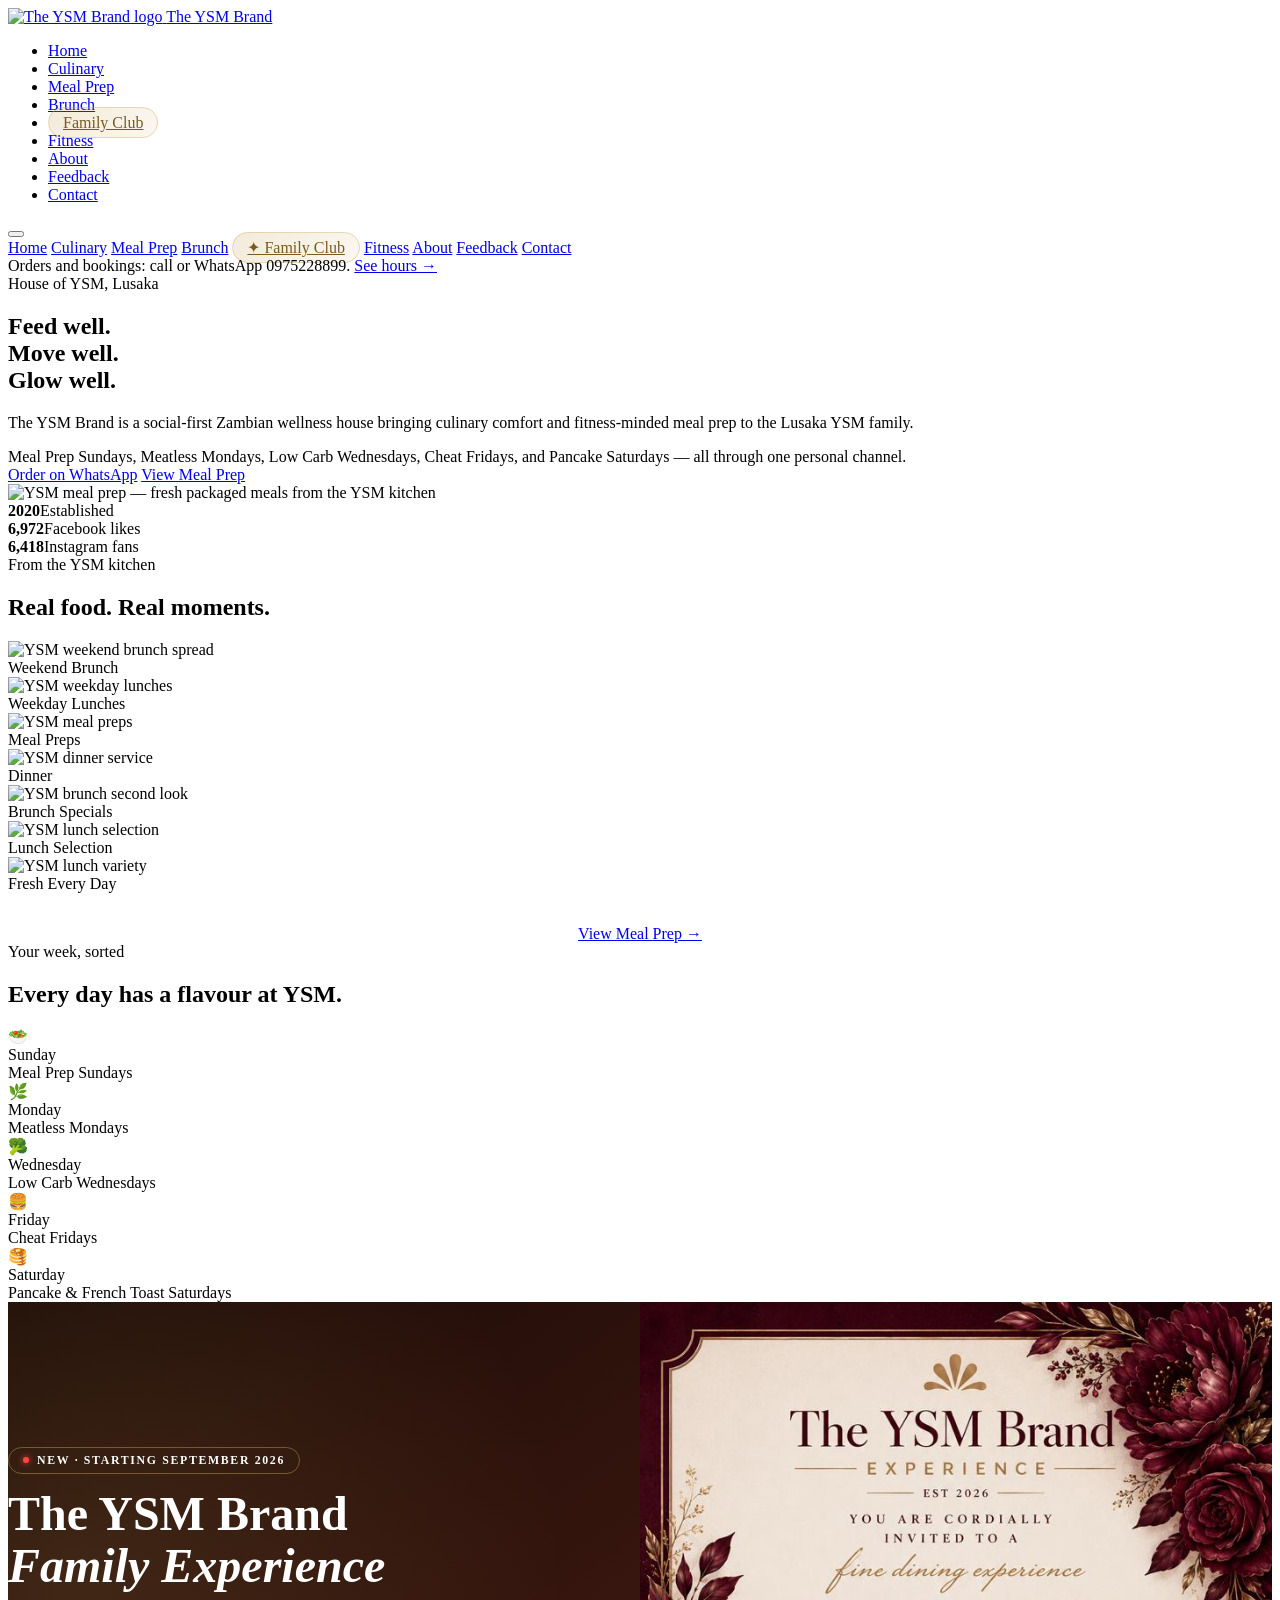
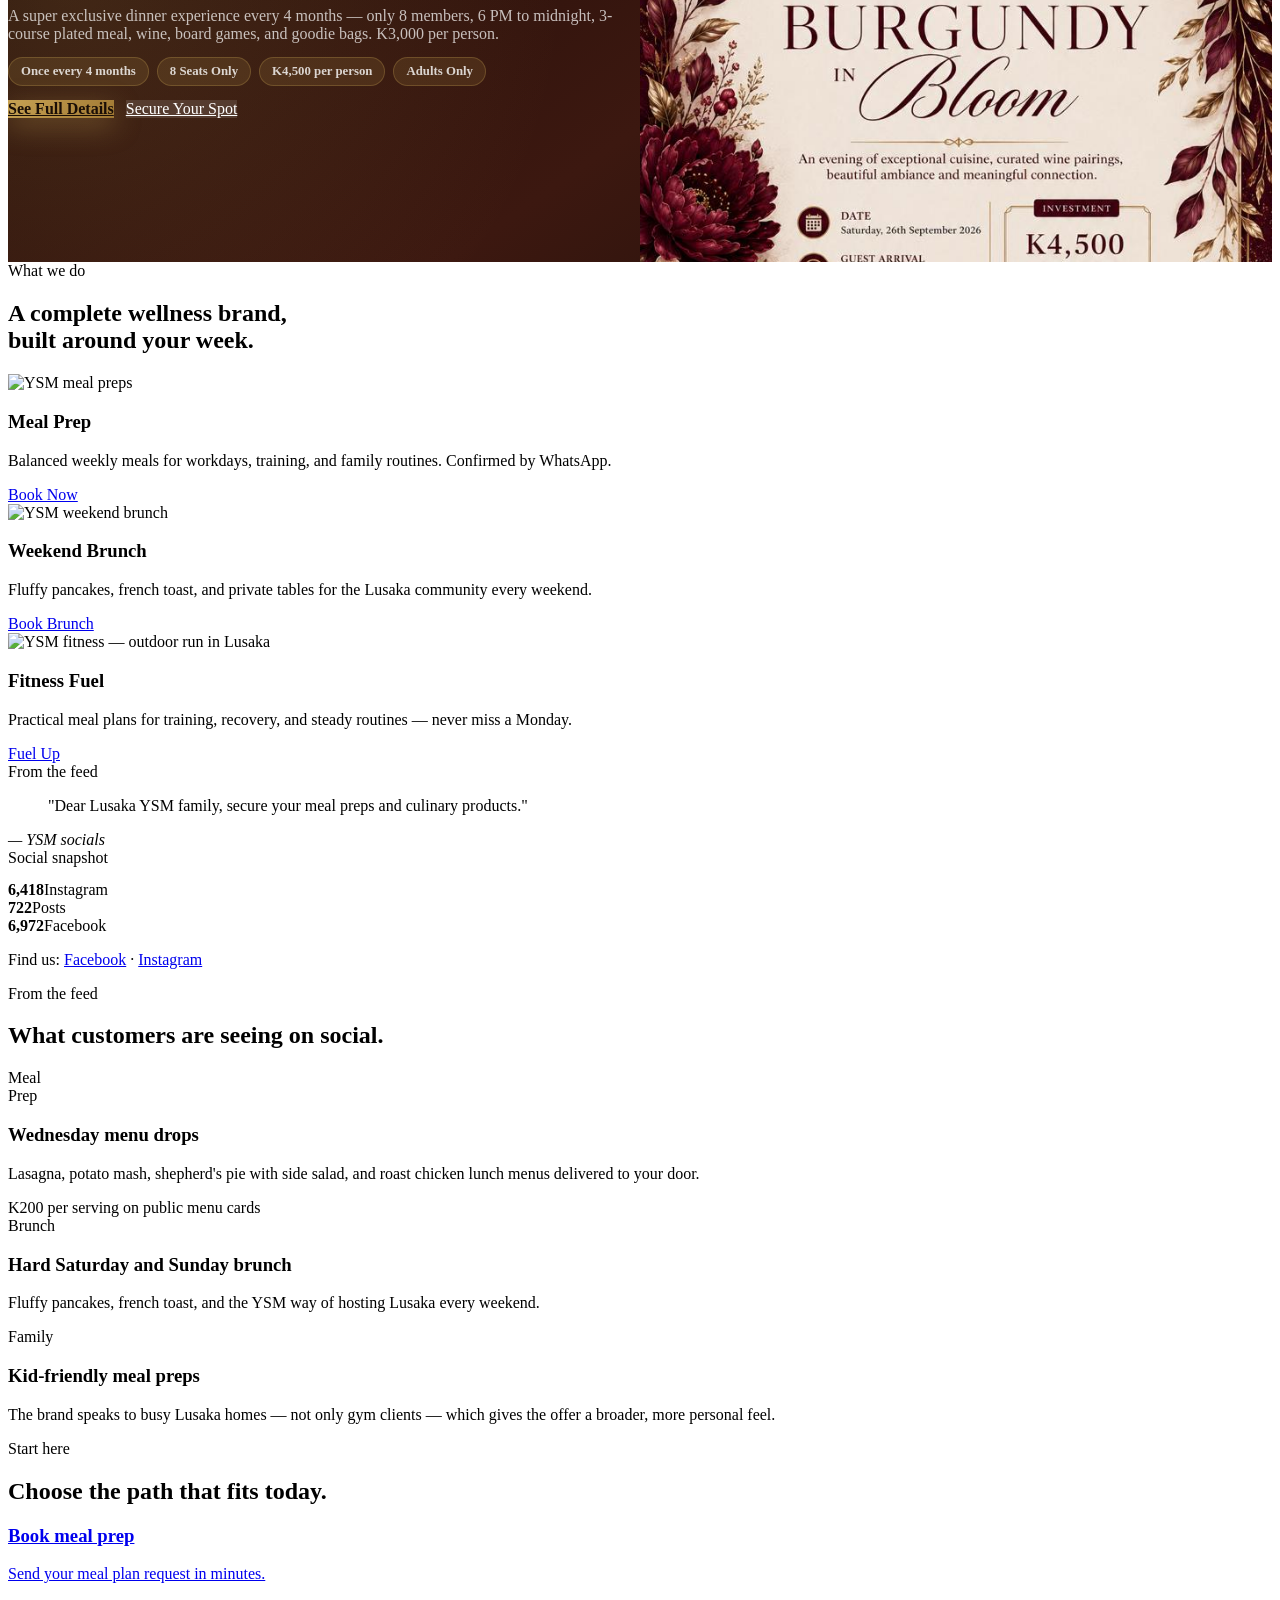
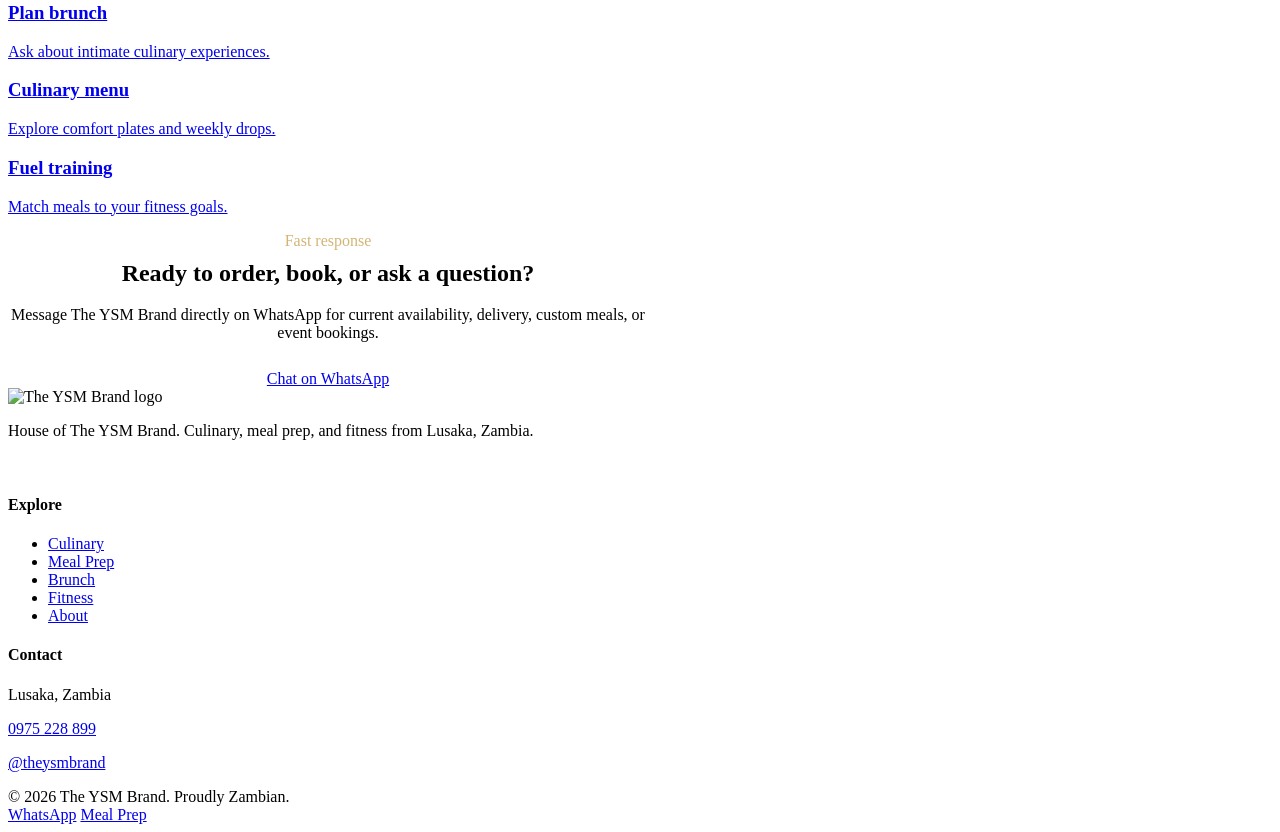
==== commit 39864c89: "Update index.html" ====
--- a/ysm-brand/index.html
+++ b/ysm-brand/index.html
@@ -194,7 +194,7 @@
                     <div class="fc-promo-chips">
                         <span class="fc-chip">Once every 4 months</span>
                         <span class="fc-chip">8 Seats Only</span>
-                        <span class="fc-chip">K3,000 per person</span>
+                        <span class="fc-chip">K4,500 per person</span>
                         <span class="fc-chip">Adults Only</span>
                     </div>
                     <div class="fc-promo-actions">
@@ -202,7 +202,7 @@
                         <a href="https://wa.me/260975228899?text=Hi%20The%20YSM%20Brand,%20I%20would%20like%20to%20secure%20my%20spot%20for%20the%20YSM%20Family%20Experience%20dinner%20club" class="btn btn-glass" target="_blank" rel="noopener">Secure Your Spot</a>
                     </div>
                 </div>
-                <img class="fc-promo-image" src="images/ysm-family-experience.jpg" alt="The YSM Brand Family Experience — exclusive monthly dinner club in Lusaka" loading="lazy">
+                <img class="fc-promo-image" src="images/burgundy-in-bloom-flyer.jpeg" alt="The YSM Brand Family Experience — exclusive monthly dinner club in Lusaka" loading="lazy">
             </div>
         </section>
 
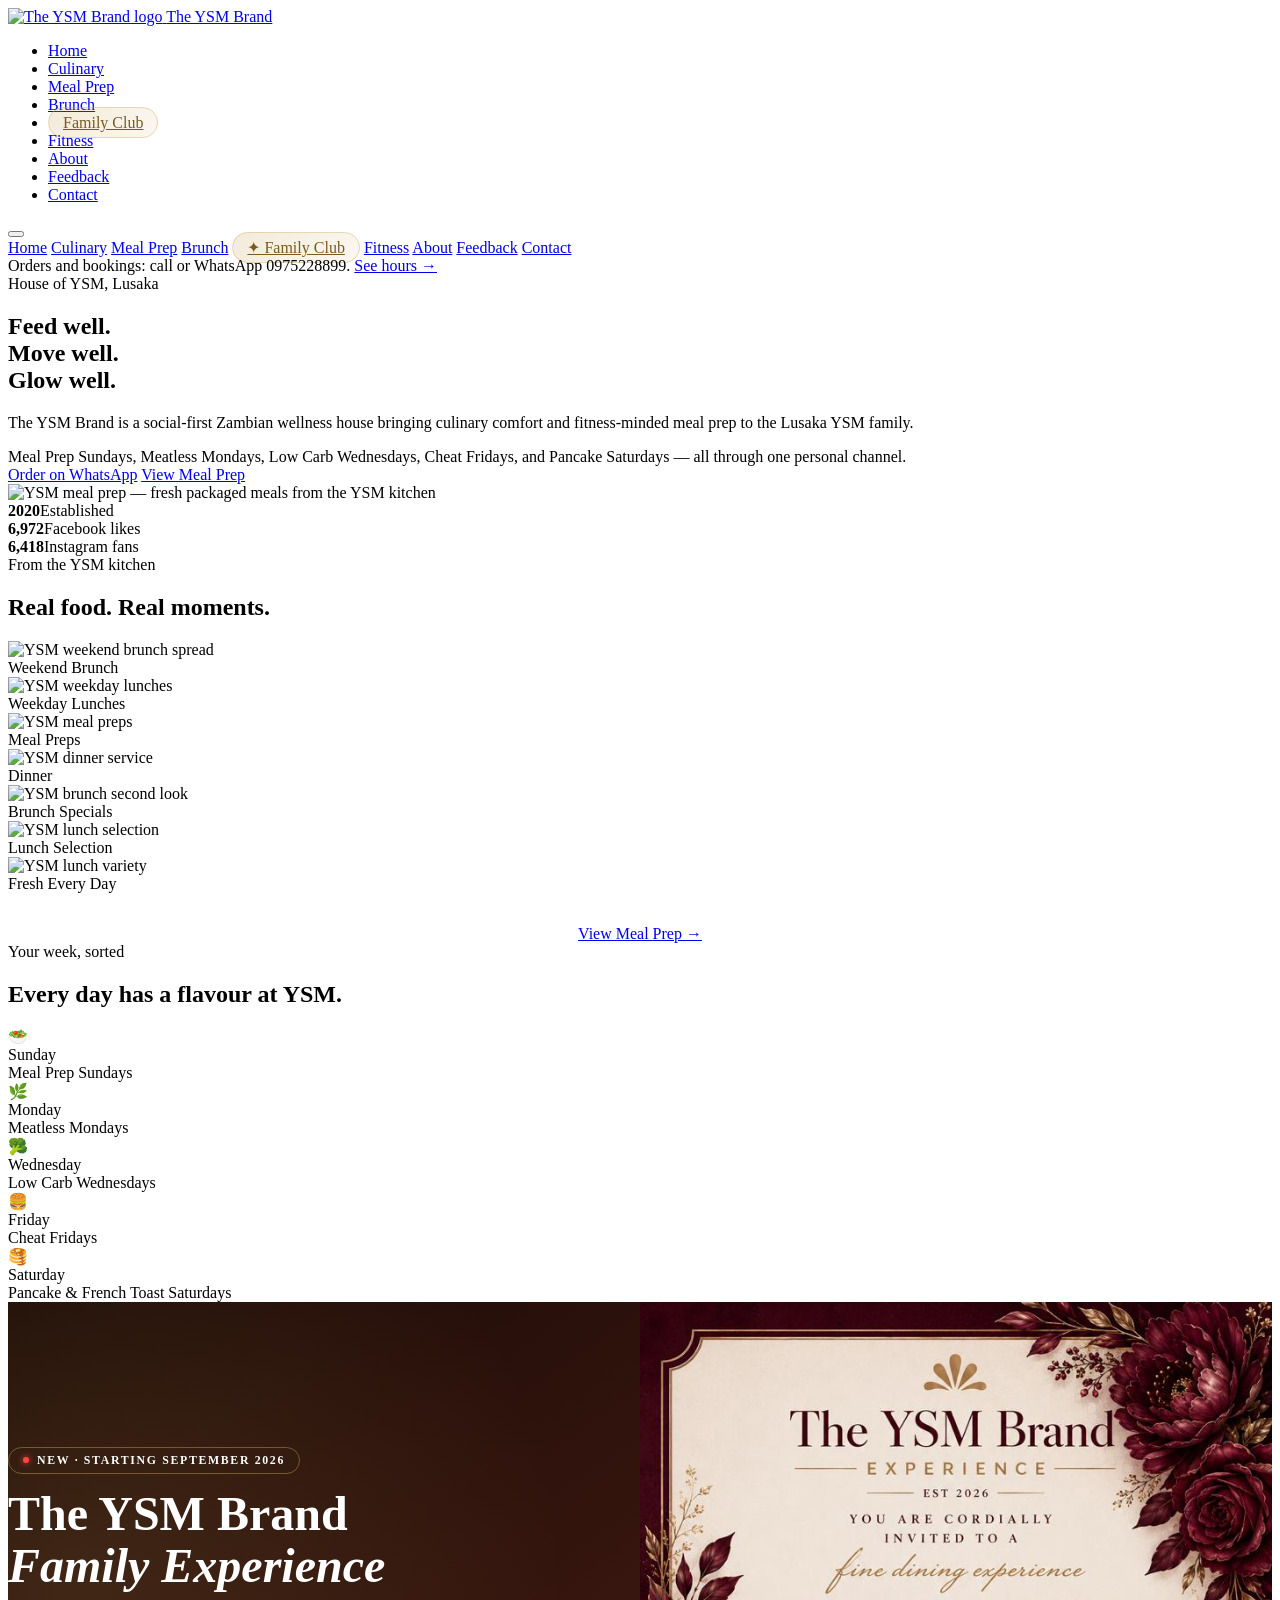
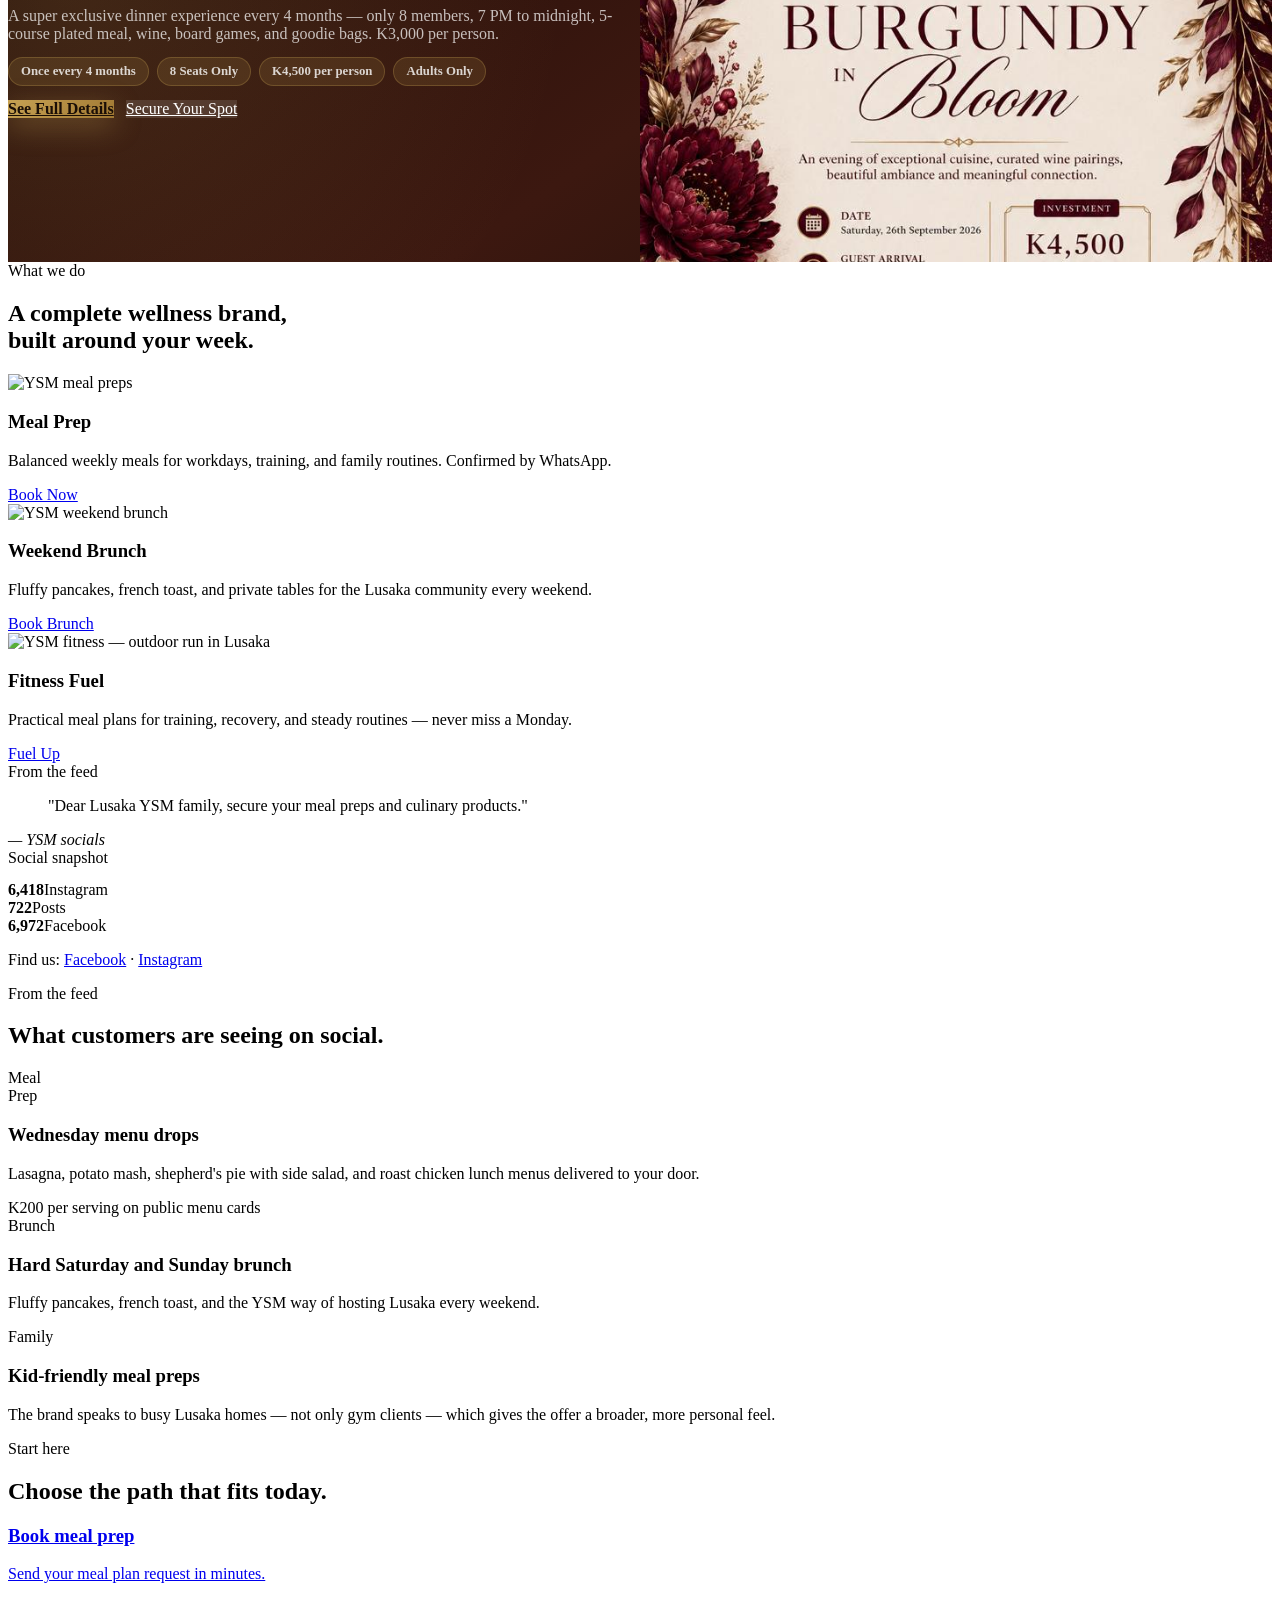
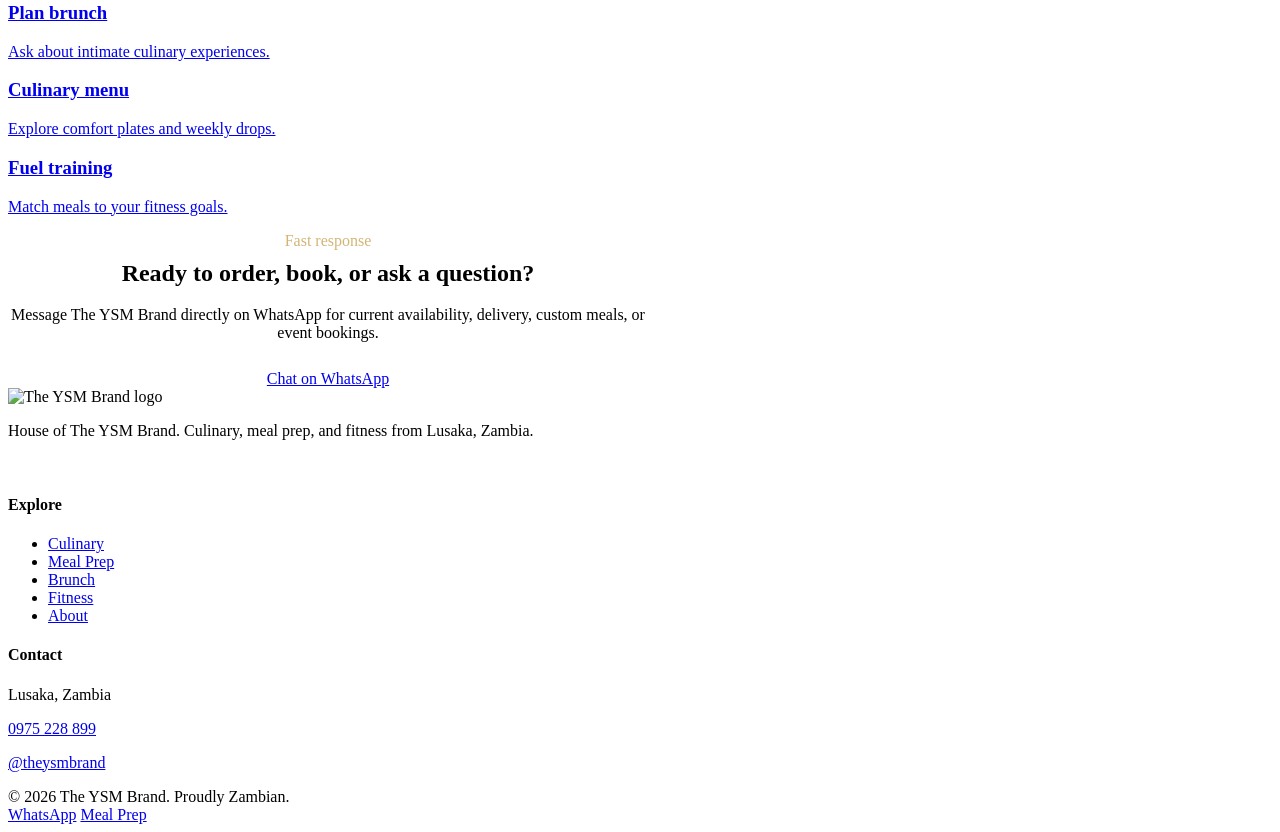
==== commit be189a5e: "Update index.html" ====
--- a/ysm-brand/index.html
+++ b/ysm-brand/index.html
@@ -190,7 +190,7 @@
                 <div class="fc-promo-text">
                     <div class="fc-promo-new">New · Starting September 2026</div>
                     <h2>The YSM Brand<br><em>Family Experience</em></h2>
-                    <p>A super exclusive dinner experience every 4 months — only 8 members, 6 PM to midnight, 3-course plated meal, wine, board games, and goodie bags. K3,000 per person.</p>
+                    <p>A super exclusive dinner experience every 4 months — only 8 members, 7 PM to midnight, 5-course plated meal, wine, board games, and goodie bags. K3,000 per person.</p>
                     <div class="fc-promo-chips">
                         <span class="fc-chip">Once every 4 months</span>
                         <span class="fc-chip">8 Seats Only</span>
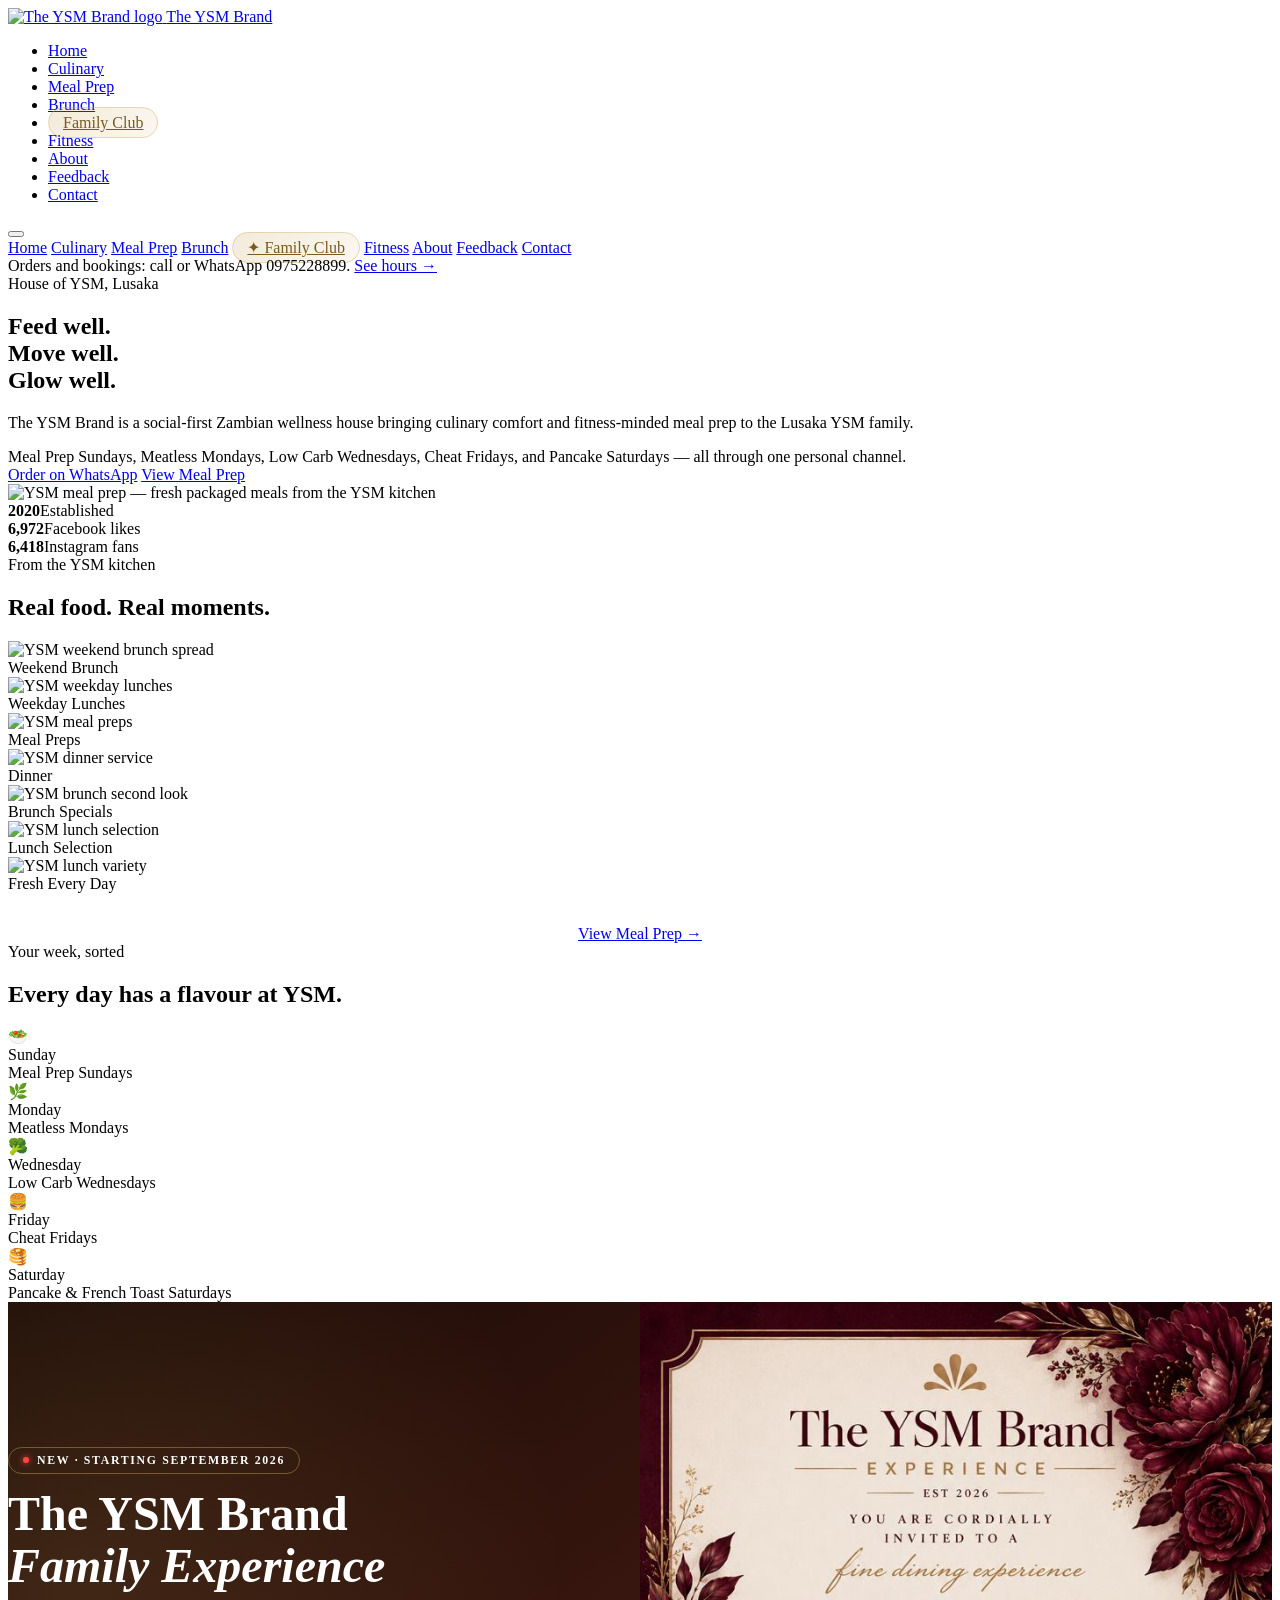
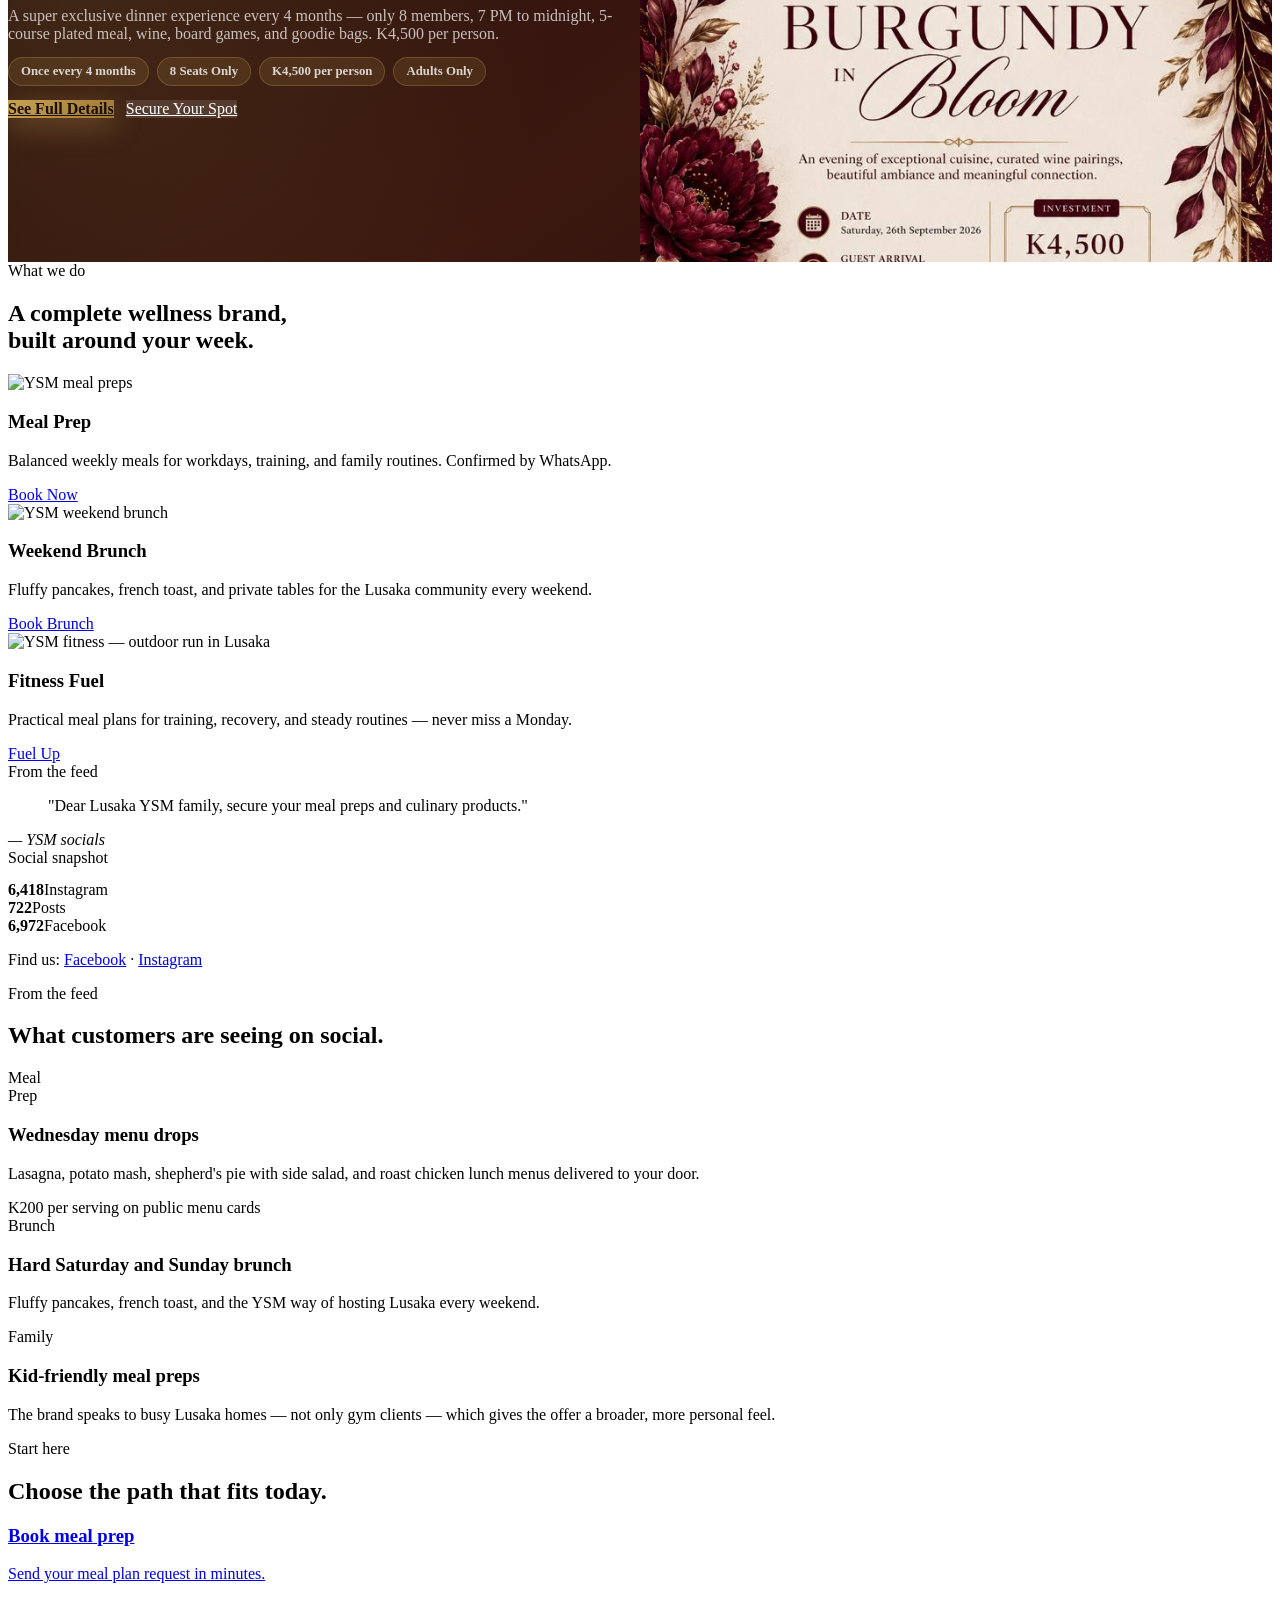
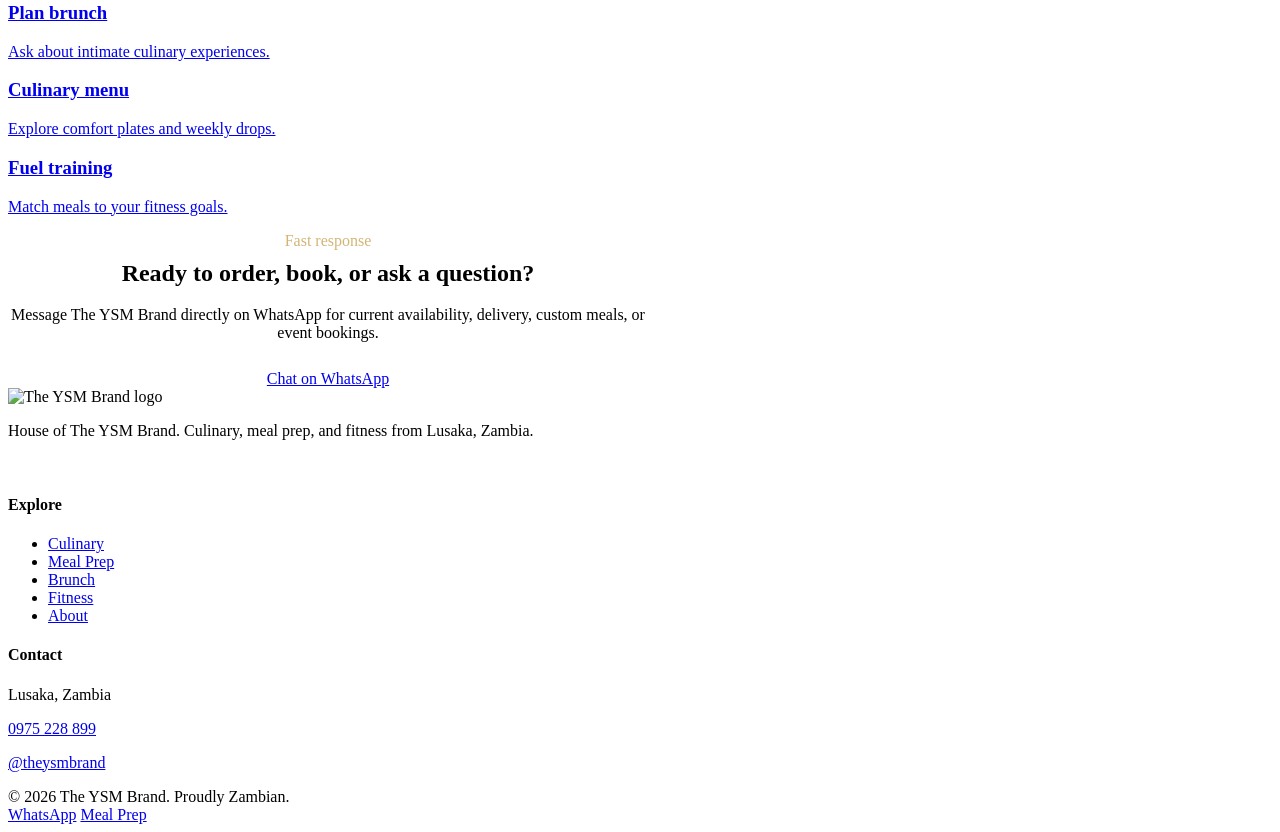
==== commit 81b64be7: "Update index.html" ====
--- a/ysm-brand/index.html
+++ b/ysm-brand/index.html
@@ -190,7 +190,7 @@
                 <div class="fc-promo-text">
                     <div class="fc-promo-new">New · Starting September 2026</div>
                     <h2>The YSM Brand<br><em>Family Experience</em></h2>
-                    <p>A super exclusive dinner experience every 4 months — only 8 members, 7 PM to midnight, 5-course plated meal, wine, board games, and goodie bags. K3,000 per person.</p>
+                    <p>A super exclusive dinner experience every 4 months — only 8 members, 7 PM to midnight, 5-course plated meal, wine, board games, and goodie bags. K4,500 per person.</p>
                     <div class="fc-promo-chips">
                         <span class="fc-chip">Once every 4 months</span>
                         <span class="fc-chip">8 Seats Only</span>
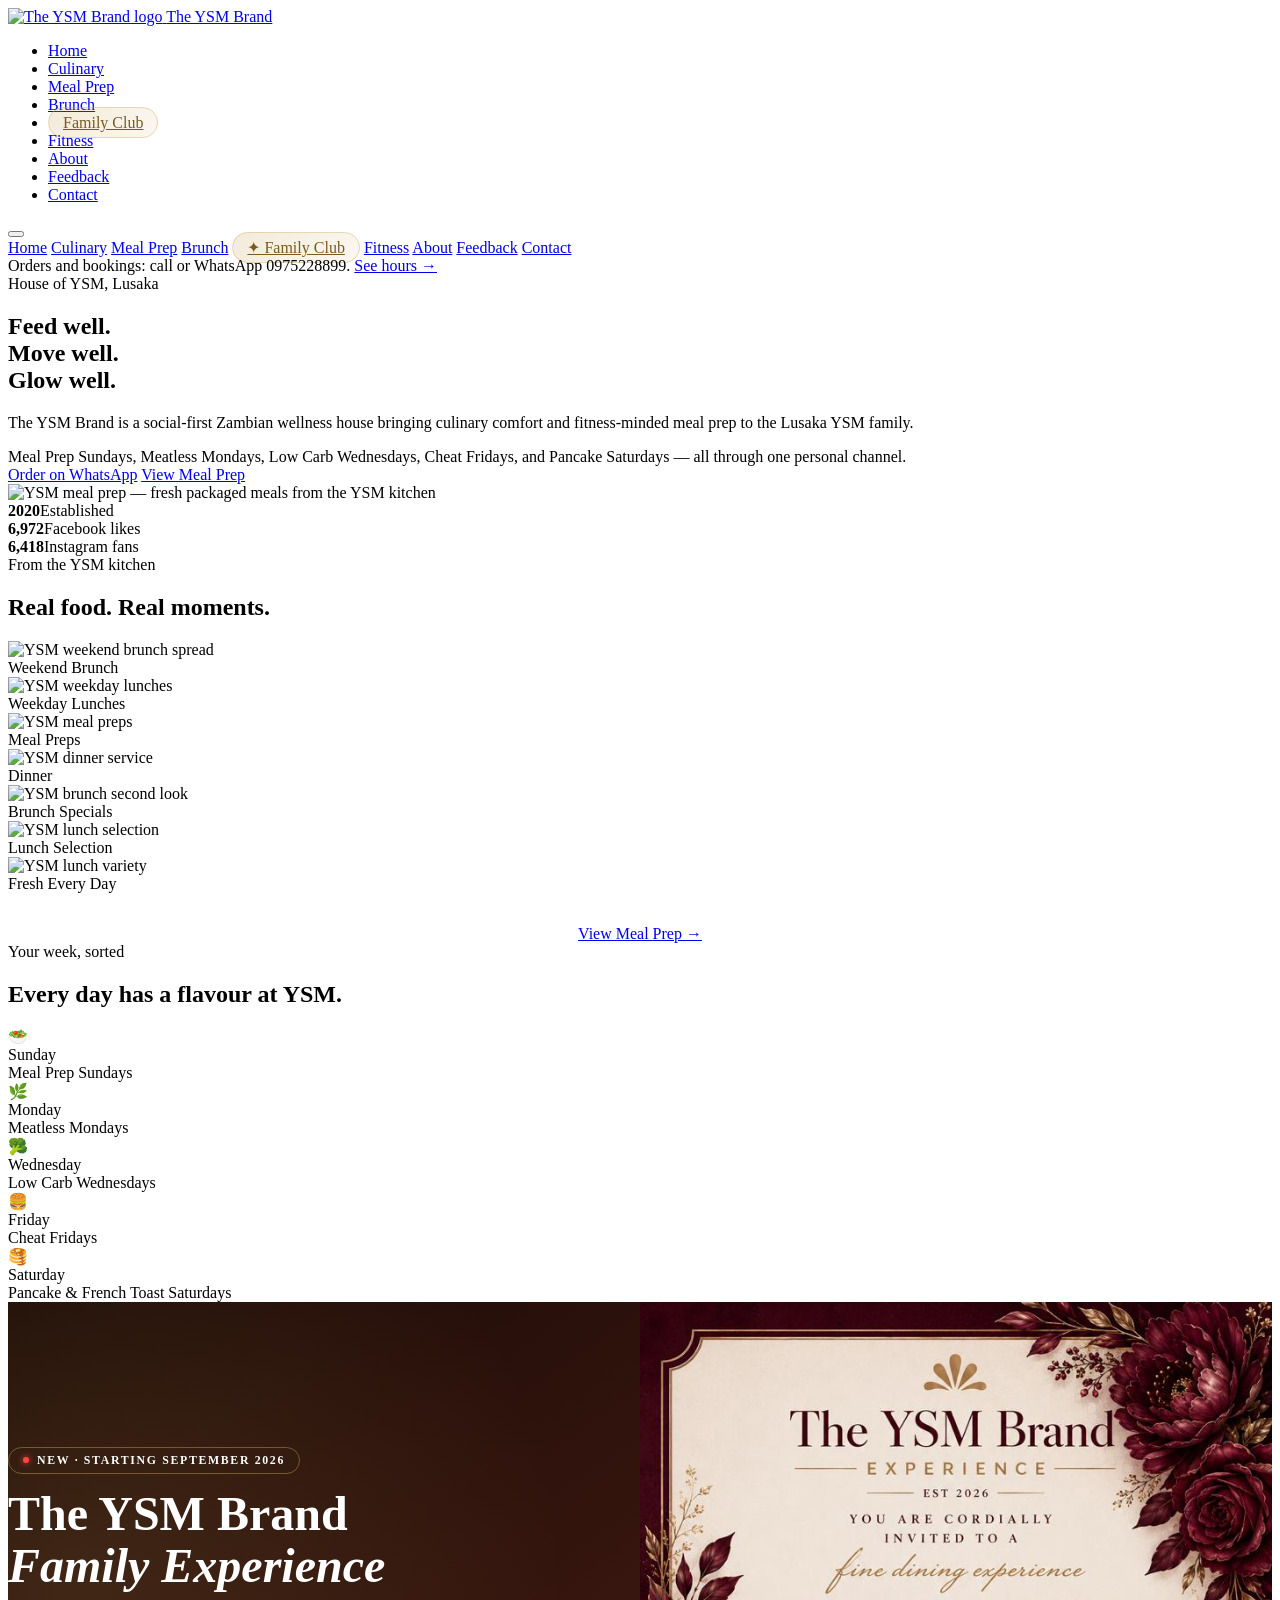
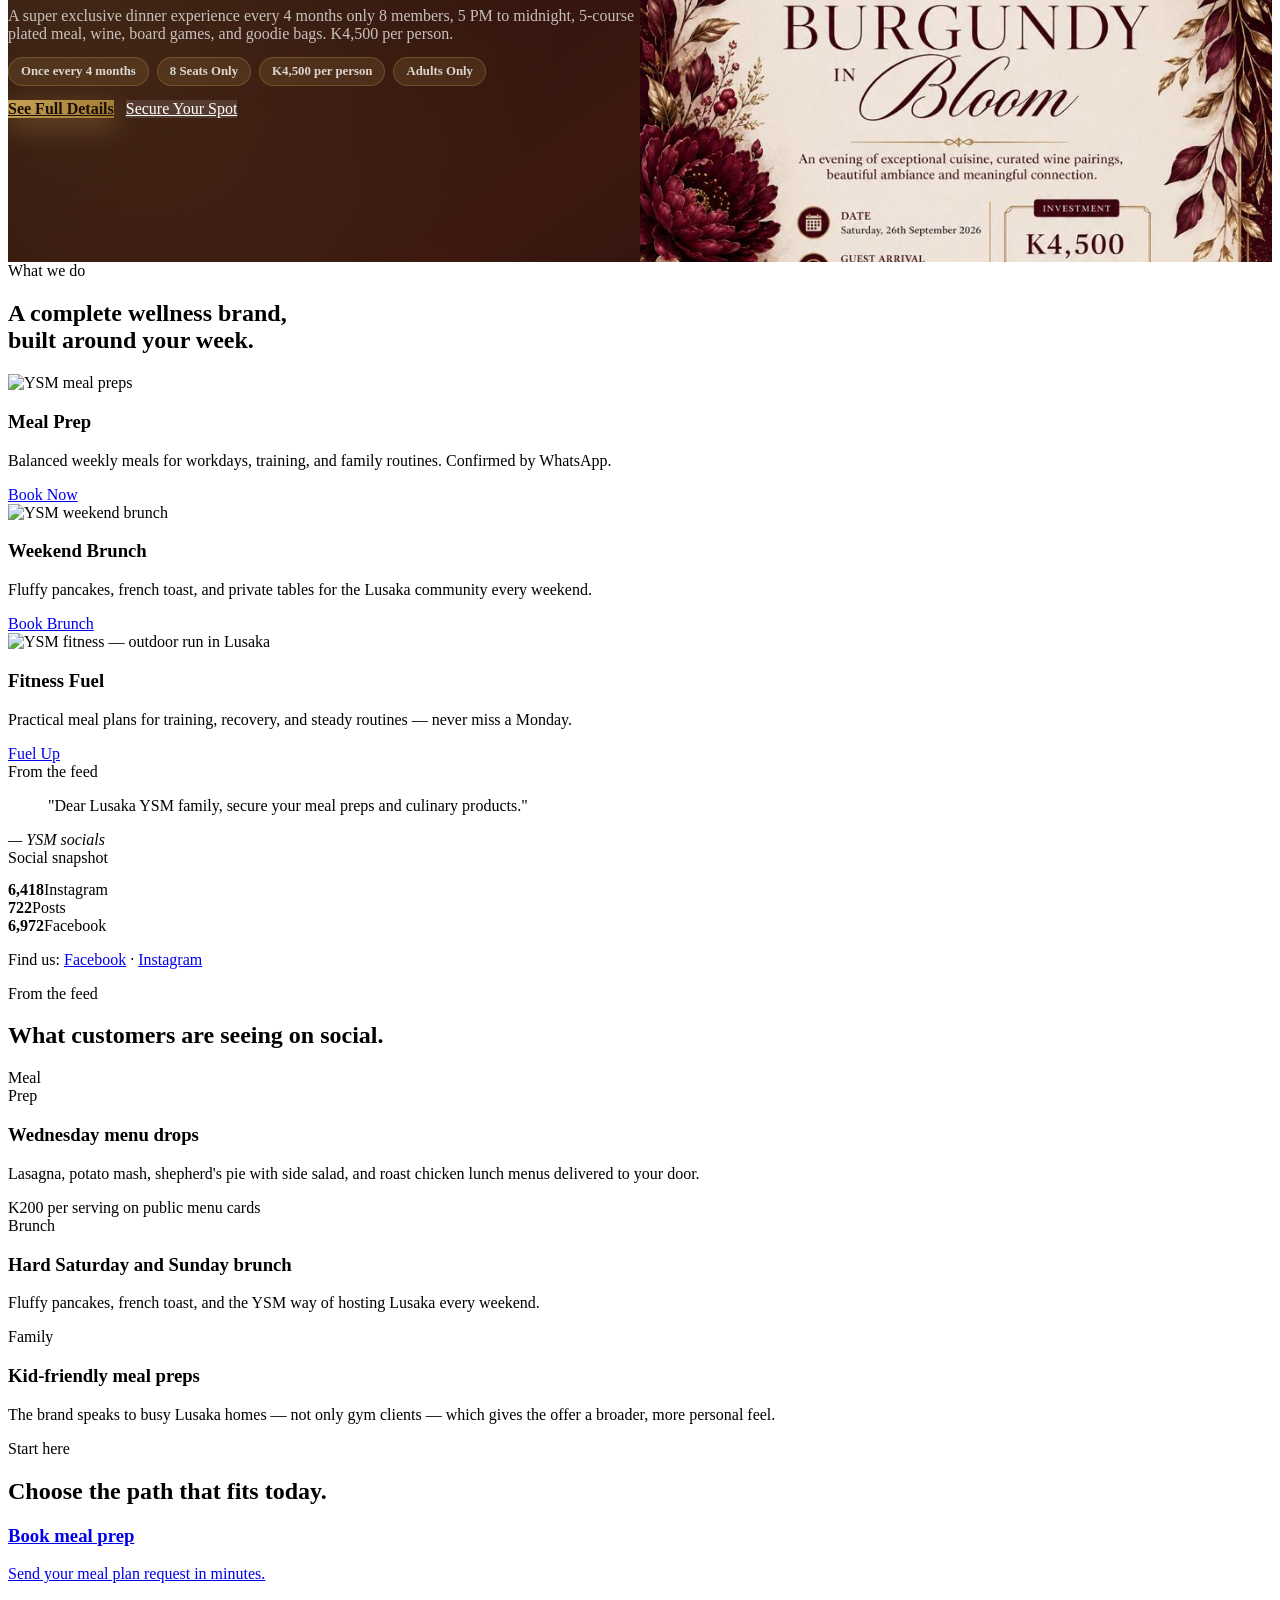
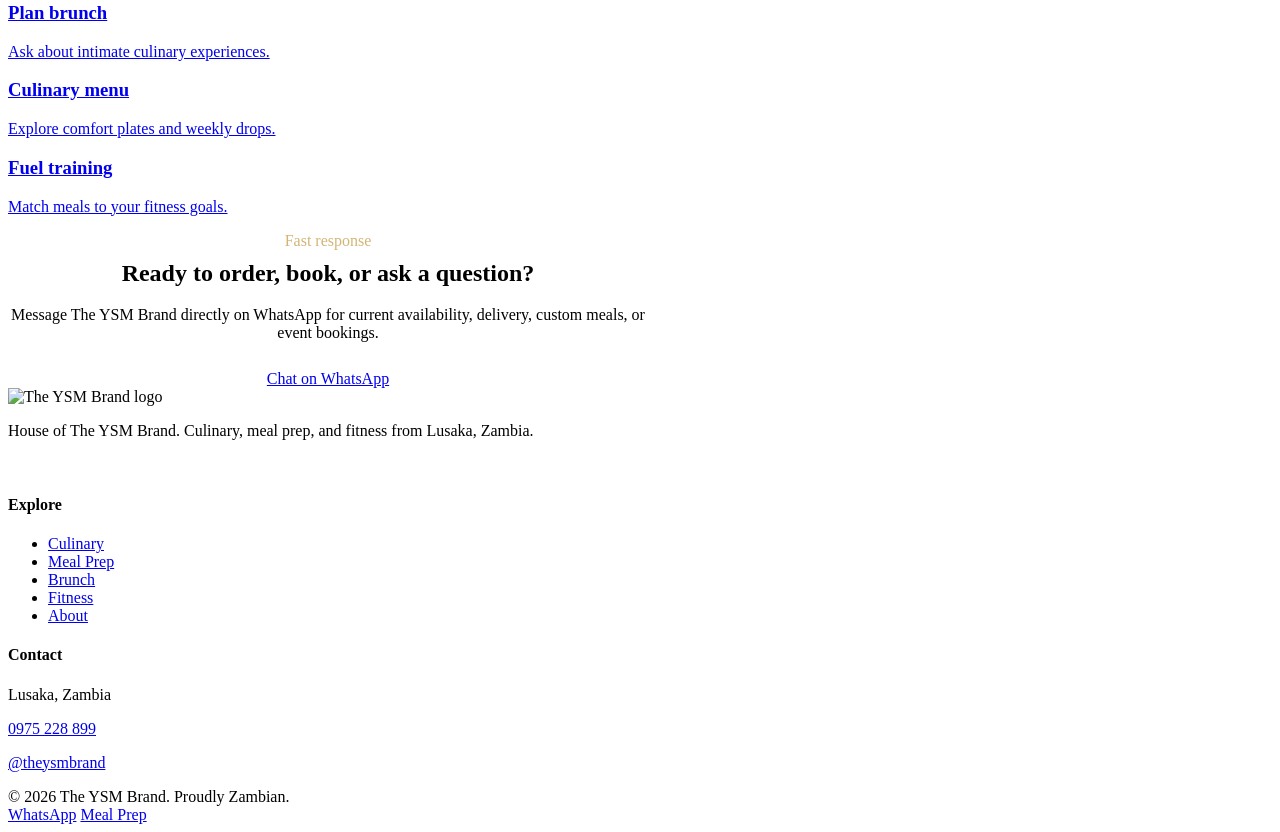
==== commit 15930e69: "Update index.html" ====
--- a/ysm-brand/index.html
+++ b/ysm-brand/index.html
@@ -190,7 +190,7 @@
                 <div class="fc-promo-text">
                     <div class="fc-promo-new">New · Starting September 2026</div>
                     <h2>The YSM Brand<br><em>Family Experience</em></h2>
-                    <p>A super exclusive dinner experience every 4 months — only 8 members, 7 PM to midnight, 5-course plated meal, wine, board games, and goodie bags. K4,500 per person.</p>
+                    <p>A super exclusive dinner experience every 4 months only 8 members, 5 PM to midnight, 5-course plated meal, wine, board games, and goodie bags. K4,500 per person.</p>
                     <div class="fc-promo-chips">
                         <span class="fc-chip">Once every 4 months</span>
                         <span class="fc-chip">8 Seats Only</span>
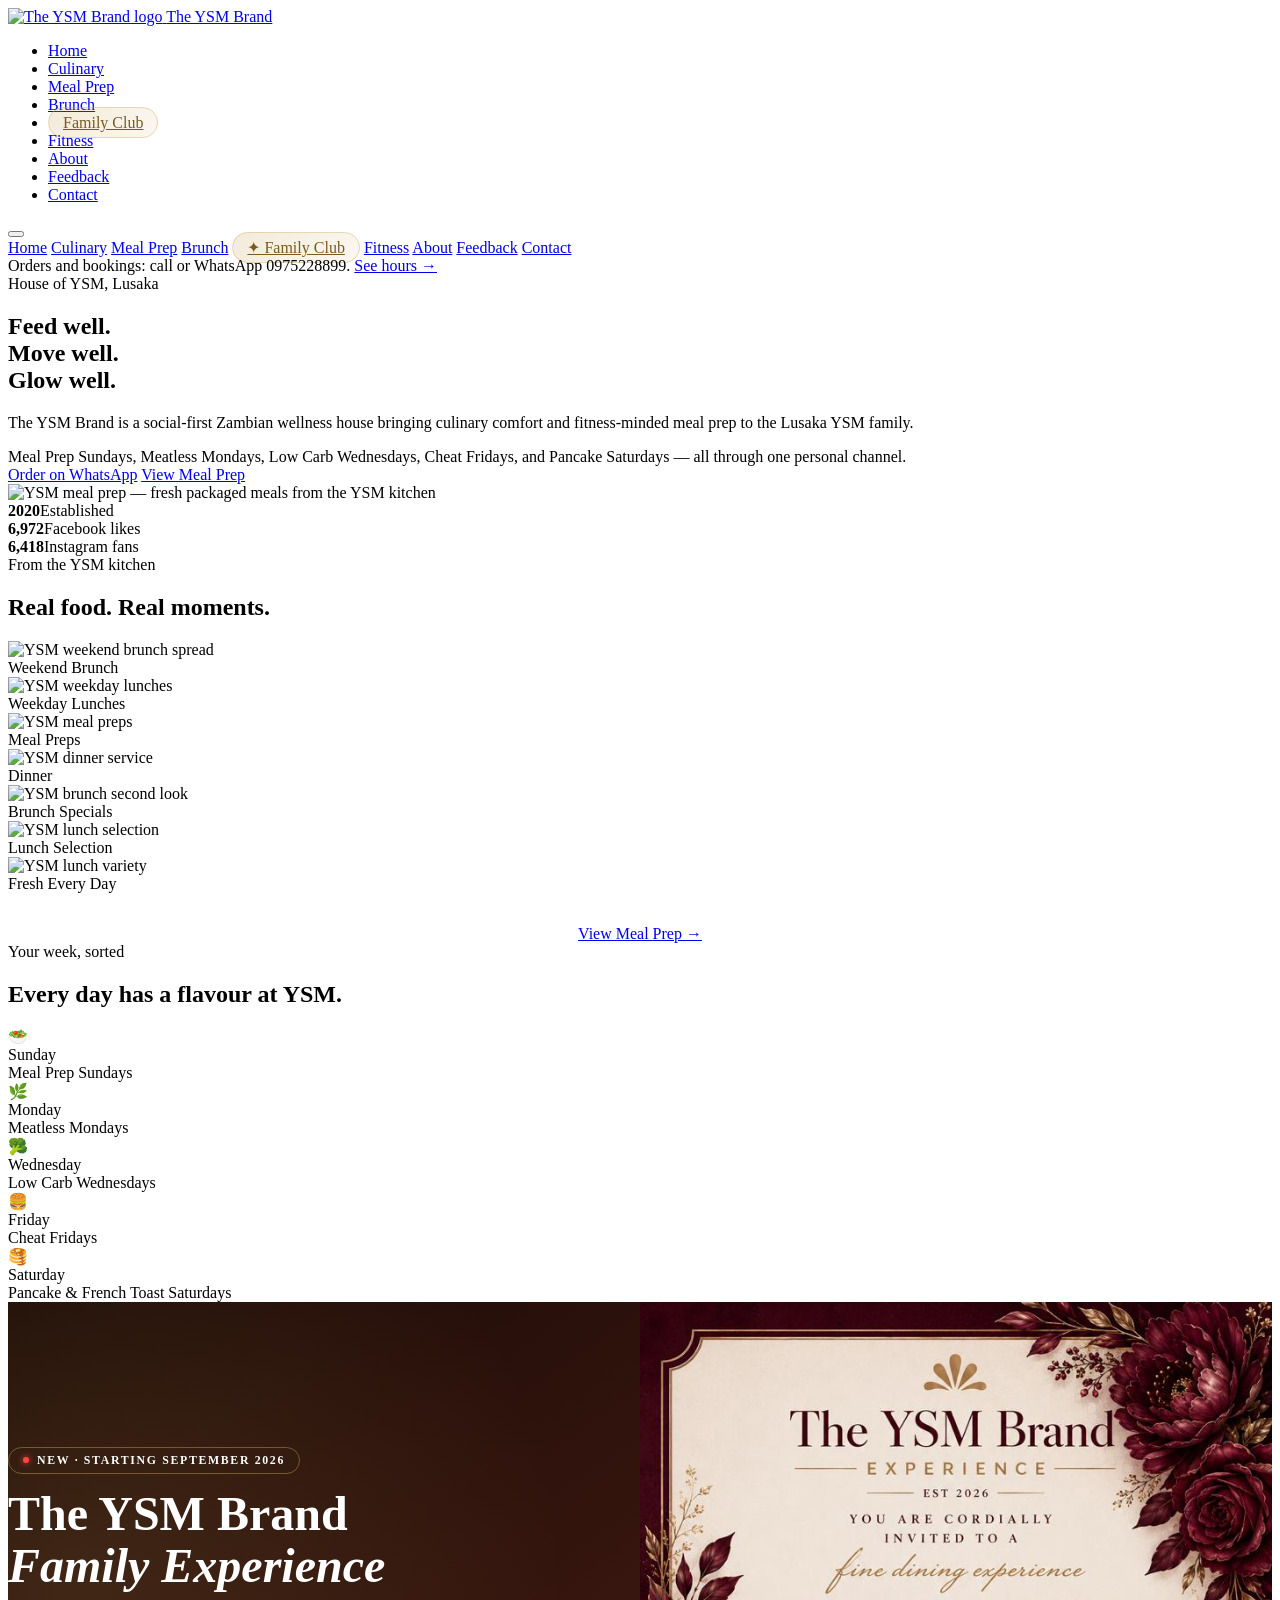
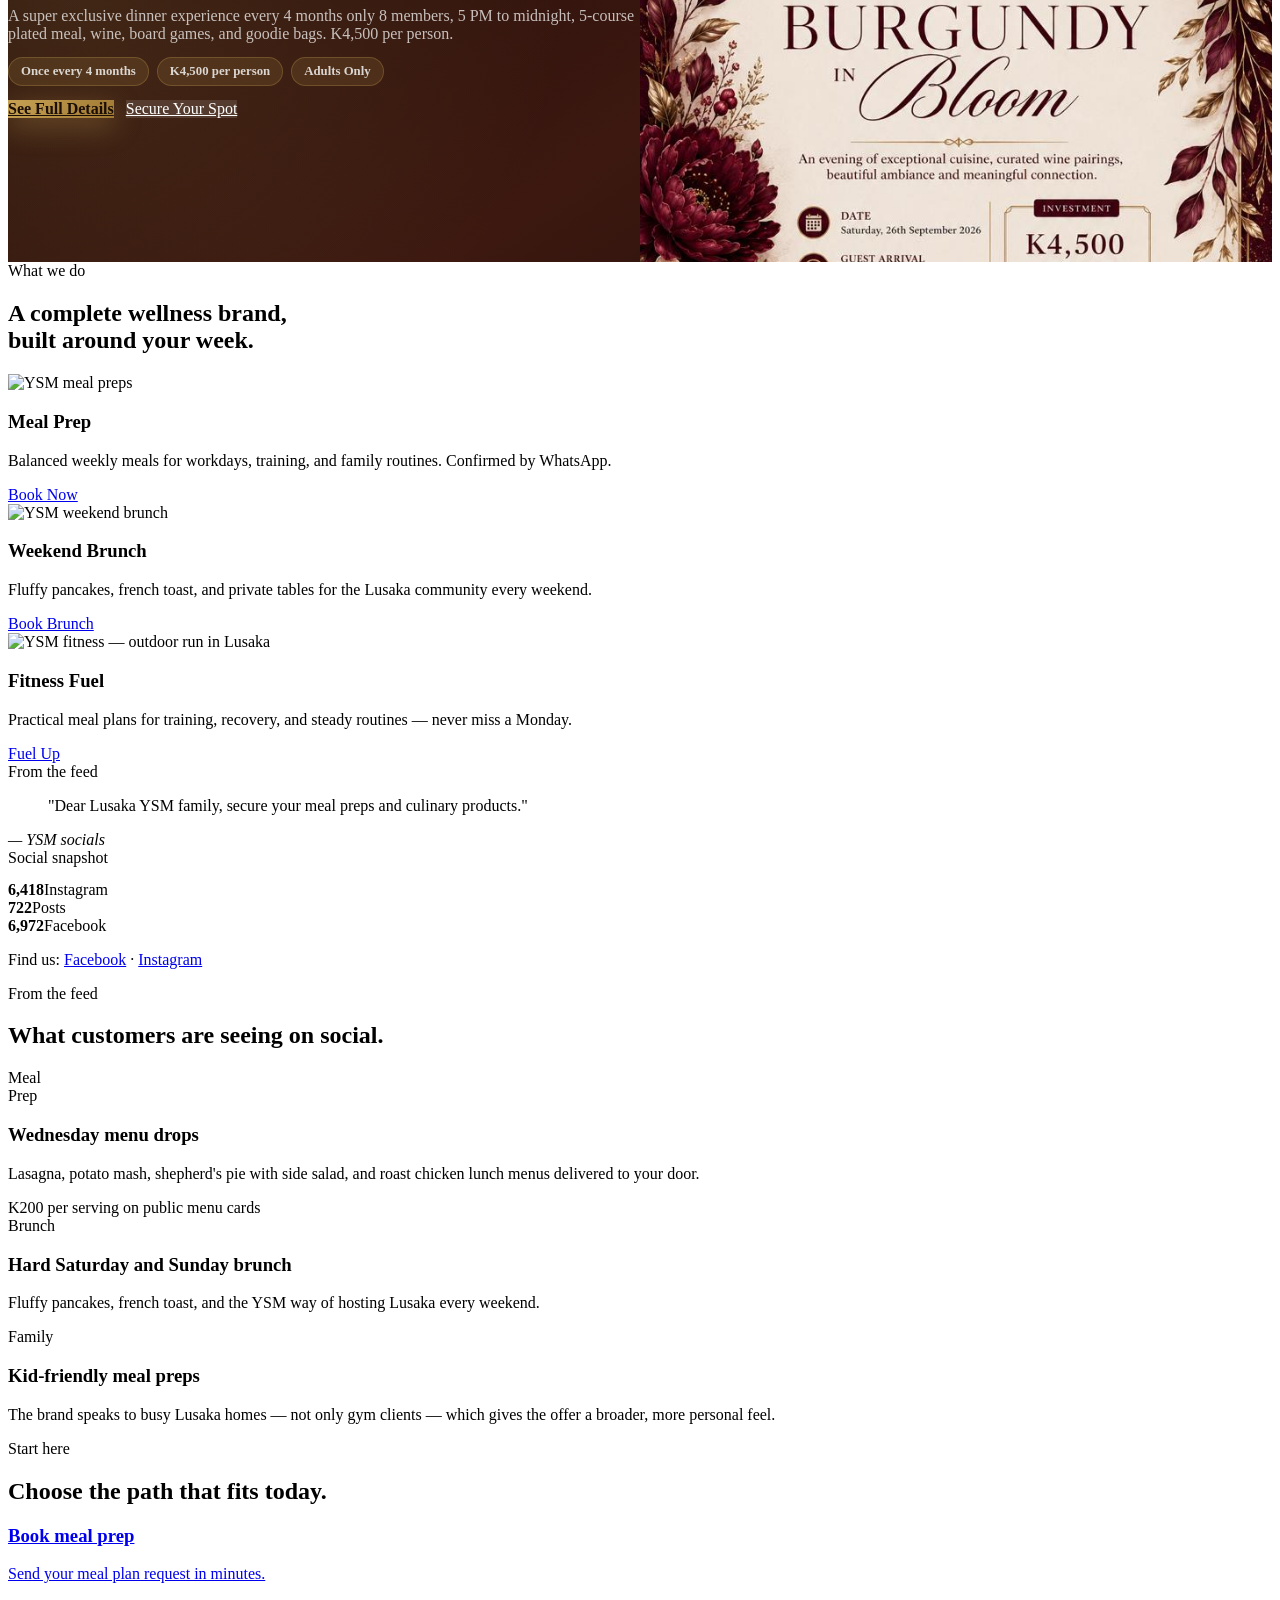
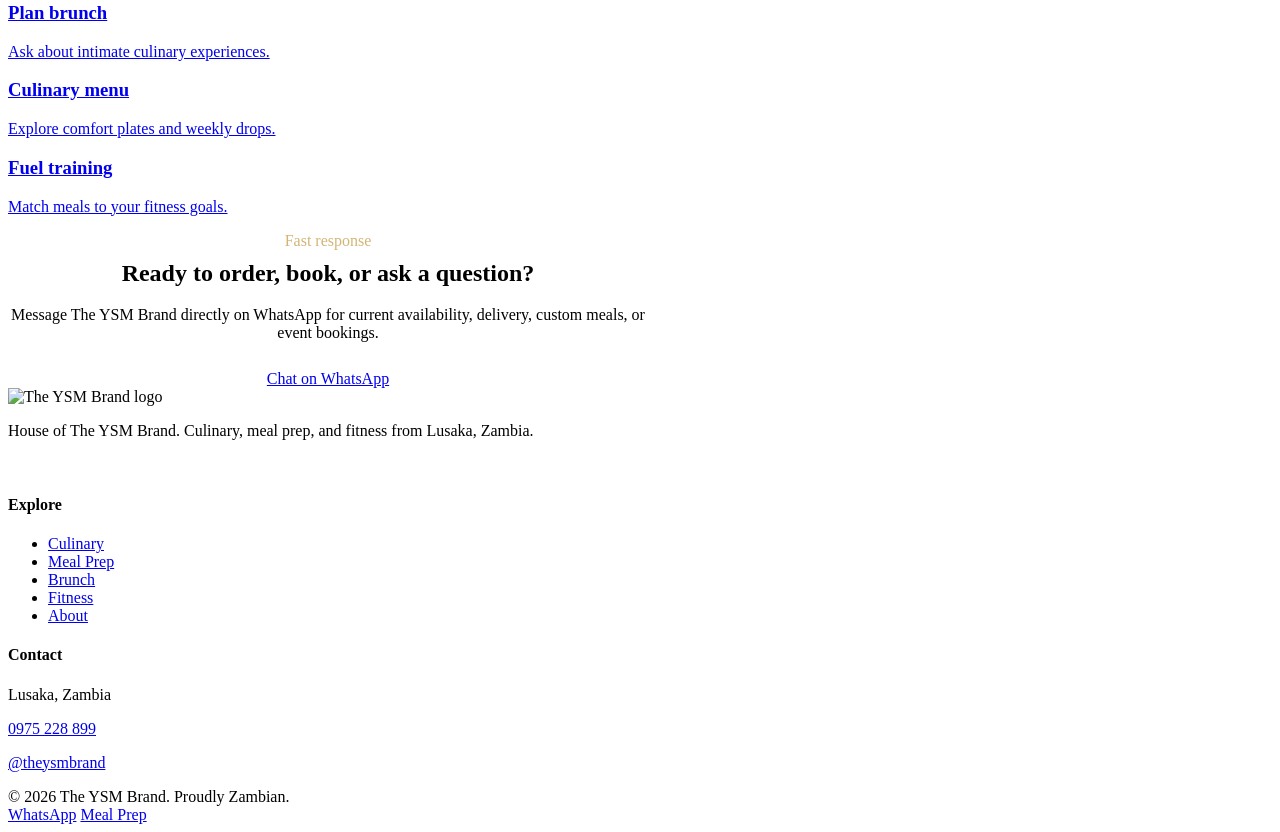
==== commit d241ea31: "Update index.html" ====
--- a/ysm-brand/index.html
+++ b/ysm-brand/index.html
@@ -193,7 +193,6 @@
                     <p>A super exclusive dinner experience every 4 months only 8 members, 5 PM to midnight, 5-course plated meal, wine, board games, and goodie bags. K4,500 per person.</p>
                     <div class="fc-promo-chips">
                         <span class="fc-chip">Once every 4 months</span>
-                        <span class="fc-chip">8 Seats Only</span>
                         <span class="fc-chip">K4,500 per person</span>
                         <span class="fc-chip">Adults Only</span>
                     </div>
